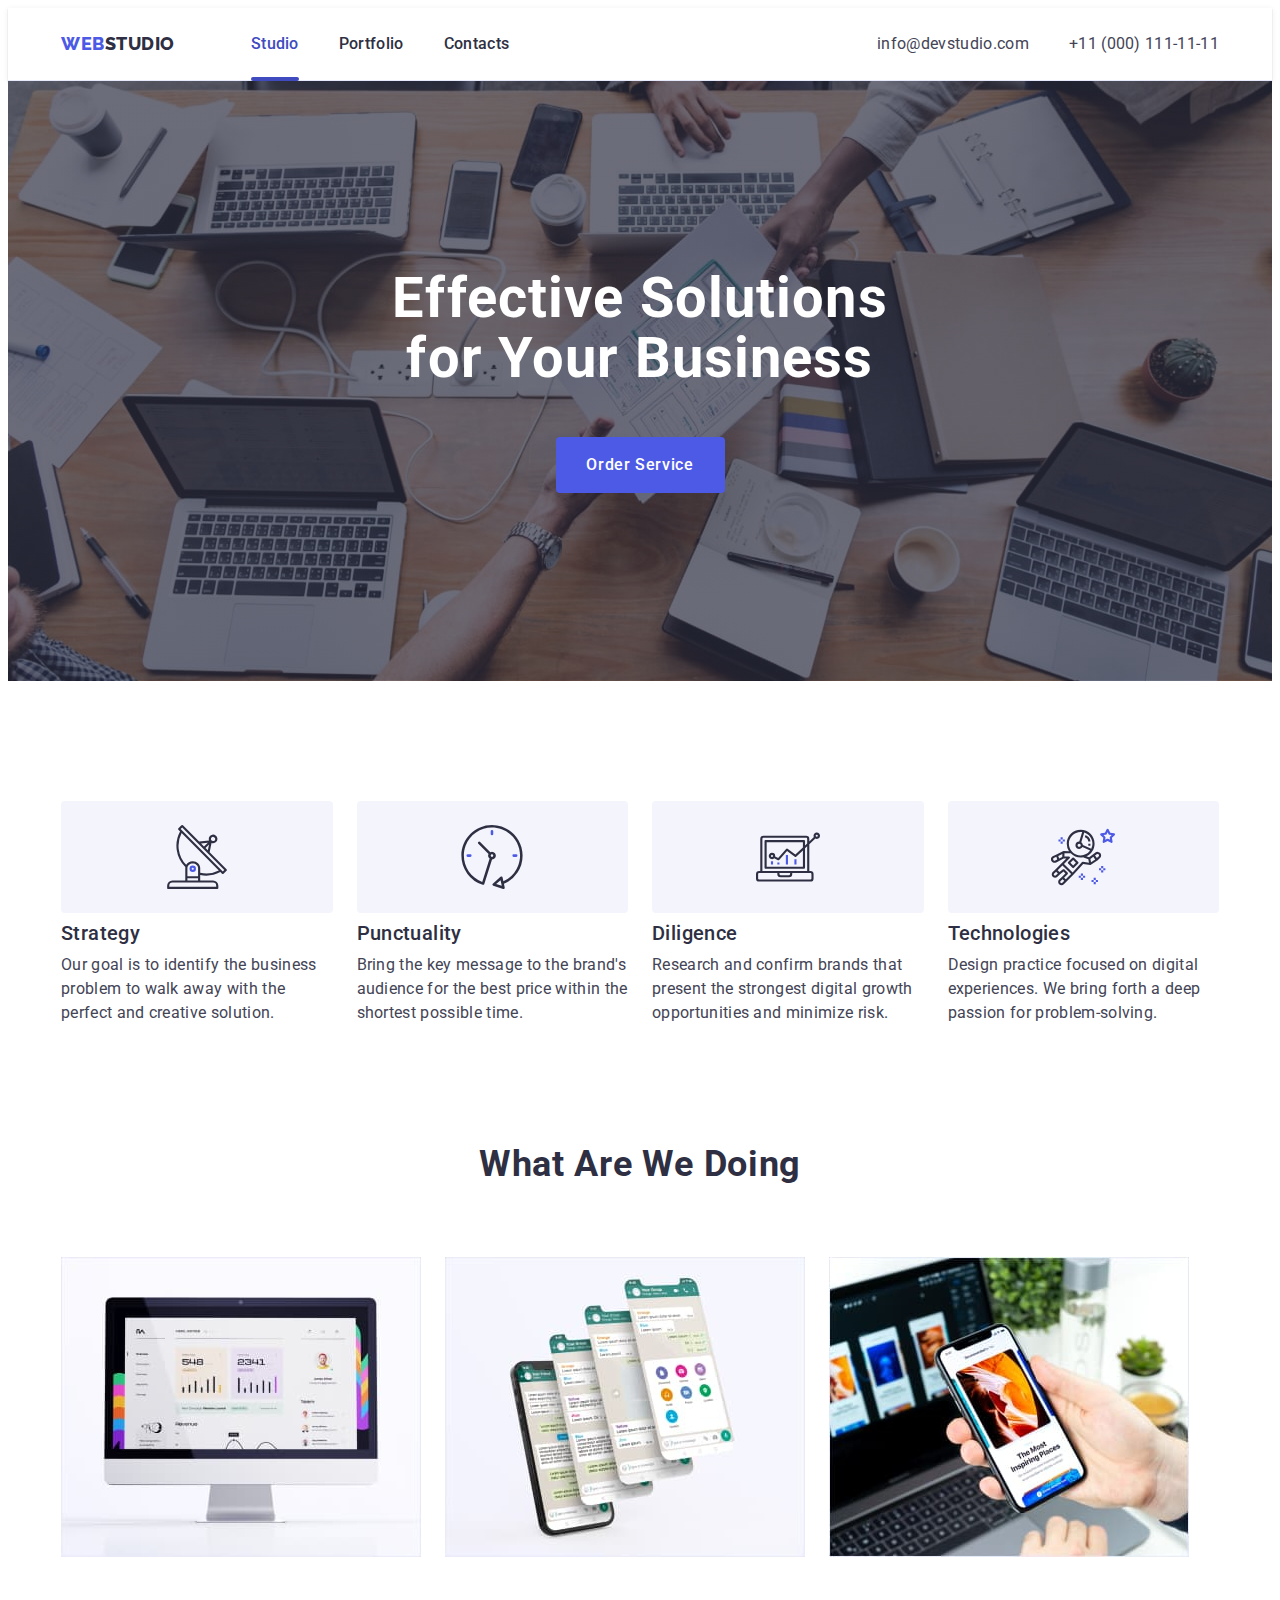
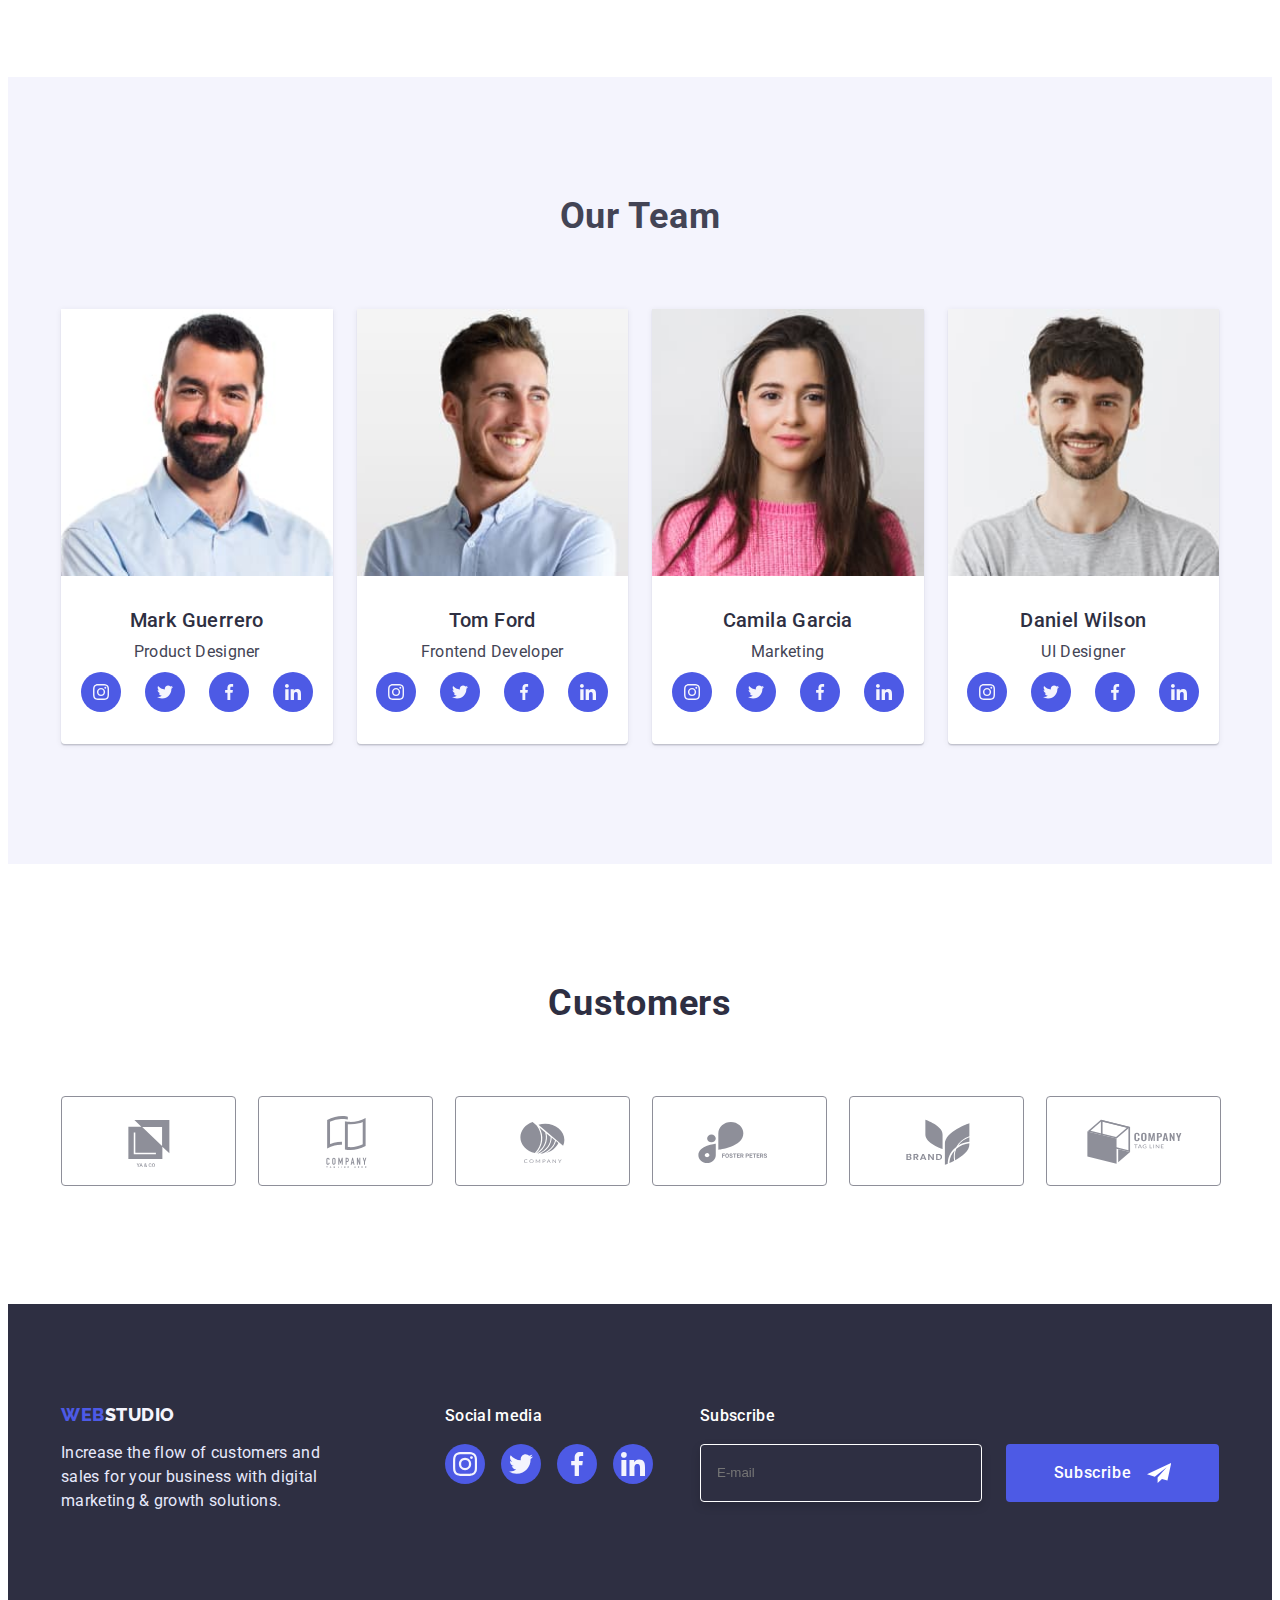
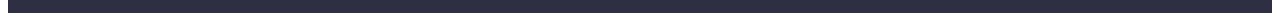
==== index.html @ 1f2aed76 "Initial commit" ====
<!DOCTYPE html>
<html lang="en">

<head>
    <meta charset="UTF-8">
    <meta http-equiv="X-UA-Compatible" content="IE=edge">
    <meta name="viewport" content="width=device-width, initial-scale=1.0">
    <title>studio</title>
    <link rel="preconnect" href="https://fonts.googleapis.com">
    <link rel="preconnect" href="https://fonts.gstatic.com" crossorigin>
    <link
        href="https://fonts.googleapis.com/css2?family=Raleway:wght@800&family=Roboto:wght@400;500;700;900&display=swap"
        rel="stylesheet">
    <link rel="stylesheet" href="https://cdnjs.cloudflare.com/ajax/libs/modern-normalize/1.1.0/modern-normalize.min.css"
        integrity="sha512-wpPYUAdjBVSE4KJnH1VR1HeZfpl1ub8YT/NKx4PuQ5NmX2tKuGu6U/JRp5y+Y8XG2tV+wKQpNHVUX03MfMFn9Q=="
        crossorigin="anonymous" referrerpolicy="no-referrer" />
    <link rel="stylesheet" href="./css/style.css">
</head>

<body>
    <header class="header">
        <!-- Navigation -->
        <div class="header-container container">
            <nav class="nav">

                <a class="logo link " href="./index.html">Web<span class="logo-header">Studio</span></a>
                <ul class=" header-nav list">
                    <li><a class="nav-link active link" href="./index.html">Studio</a></li>
                    <li>
                        <a class="nav-link  link" href="./portfolio.html">Portfolio</a>
                    </li>
                    <li><a class="nav-link  link" href="">Contacts</a></li>
                </ul>
            </nav>
            <!-- Contacts -->
            <address class="address">
                <ul class="address list">
                    <li>
                        <a class="address-link link" href="mailto:info@devstudio.com">info@devstudio.com</a>
                    </li>
                    <li>
                        <a class="address-link link" href="tel:+110001111111">+11 (000) 111-11-11</a>
                    </li>
                </ul>
            </address>
        </div>
    </header>
    <main>
        <!-- Hero -->
        <section class="hero hero-back">
            <div class="hero container">
                <h1 class="hero-title">Effective Solutions for Your Business</h1>
                <button class="hero button" type="button" data-modal-open>Order Service</button>
            </div>
        </section>
        <!-- Advantages -->
        <section class="adventages">
            <div class="container">
                <h2 class="title" hidden>Advantages</h2>
                <ul class="adventages-list">
                    <li class="hero-item">
                        <div class="icons-hero">
                            <svg class="icons-advent" width="64" height="64">
                                <use href="./images/icons.svg#antenna"></use>

                            </svg>
                        </div>
                        <h3 class="text-title">Strategy</h3>
                        <p class="text">
                            Our goal is to identify the business problem to walk away with the
                            perfect and creative solution.
                        </p>
                    </li>
                    <li class="hero-item">
                        <div class="icons-hero">
                            <svg class="icons-advent" width="64" height="64">
                                <use href="./images/icons.svg#clock"></use>

                            </svg>
                        </div>
                        <h3 class="text-title">Punctuality</h3>
                        <p class="text">
                            Bring the key message to the brand's audience for the best price
                            within the shortest possible time.
                        </p>
                    </li>
                    <li class="hero-item">
                        <div class="icons-hero">
                            <svg class="icons-advent" width="64" height="64">
                                <use href="./images/icons.svg#diagram"></use>

                            </svg>
                        </div>
                        <h3 class="text-title">Diligence</h3>
                        <p class="text">
                            Research and confirm brands that present the strongest digital
                            growth opportunities and minimize risk.
                        </p>
                    </li>
                    <li class="hero-item">
                        <div class="icons-hero">
                            <svg class="icons-advent" width="64" height="64">
                                <use href="./images/icons.svg#astronaut"> </use>

                            </svg>
                        </div>
                        <h3 class="text-title">Technologies</h3>
                        <p class="text">
                            Design practice focused on digital experiences. We bring forth a
                            deep passion for problem-solving.
                        </p>
                    </li>
                </ul>
            </div>
        </section>
        <!-- What are we doing -->
        <section class="examples">
            <div class="container">
                <h2 class="example title">What are we doing</h2>
                <ul class="example list">

                    <li class="example-card">
                        <img src="./images/example-img/pc.jpg" alt="pc" width="360">
                    </li>

                    <li class="example-card">
                        <img src="./images/example-img/tabs.jpg" alt="tabs" width="360">
                    </li>

                    <li class="example-card">
                        <img src="./images/example-img/phone.jpg" alt="phone" width="360">
                    </li>

                </ul>
            </div>
        </section>
        <!-- About team -->
        <section class="team">
            <div class="container">
                <h2 class=" team-title">Our Team</h2>
                <ul class="team-list">
                    <li class="team-card">
                        <img class="img-team" src="./images/team-img/man.jpg" alt="photo" width="264">
                        <div class="team-text">
                            <h3 class="text-title">Mark Guerrero</h3>
                            <p class="team-parag text">Product Designer</p>
                            <ul class="team-wrapper-list list">
                                <li class="wrapper-list-item item">
                                    <a href="" class="wrapper-link link"><svg class="team-icons" width="16" height="16">
                                            <use href="./images/icons.svg#instagram"> </use>
                                        </svg> </a>
                                </li>
                                <li class="wrapper-list-item item">
                                    <a href="" class="wrapper-link link"><svg class="team-icons" width="16" height="16">
                                            <use href="./images/icons.svg#twitter"> </use>
                                        </svg> </a>
                                </li>
                                <li class="wrapper-list-item item">
                                    <a href="" class="wrapper-link link"><svg class="team-icons" width="16" height="16">
                                            <use href="./images/icons.svg#facebook"> </use>
                                        </svg> </a>
                                </li>
                                <li class="wrapper-list-item item">
                                    <a href="" class="wrapper-link link"><svg class="team-icons" width="16" height="16">
                                            <use href="./images/icons.svg#linkedin"> </use>
                                        </svg> </a>
                                </li>
                            </ul>
                        </div>
                    </li>
                    <li class="team-card">
                        <img class="img-team" src="./images/team-img/gay-one.jpg" alt="photo" width="264">
                        <div class="team-text">
                            <h3 class="text-title">Tom Ford</h3>
                            <p class="team-parag text">Frontend Developer</p>
                            <ul class="team-wrapper-list list">
                                <li class="wrapper-list-item item">
                                    <a href="" class="wrapper-link link"><svg class="team-icons" width="16" height="16">
                                            <use href="./images/icons.svg#instagram"> </use>
                                        </svg> </a>
                                </li>
                                <li class="wrapper-list-item item">
                                    <a href="" class="wrapper-link link"><svg class="team-icons" width="16" height="16">
                                            <use href="./images/icons.svg#twitter"> </use>
                                        </svg> </a>
                                </li>
                                <li class="wrapper-list-item item">
                                    <a href="" class="wrapper-link link"><svg class="team-icons" width="16" height="16">
                                            <use href="./images/icons.svg#facebook"> </use>
                                        </svg> </a>
                                </li>
                                <li class="wrapper-list-item item">
                                    <a href="" class="wrapper-link link"><svg class="team-icons" width="16" height="16">
                                            <use href="./images/icons.svg#linkedin"> </use>
                                        </svg> </a>
                                </li>
                            </ul>
                        </div>

                    </li>
                    <li class="team-card">
                        <img class="img-team" src="./images/team-img/girl.jpg" alt="photo" width="264">
                        <div class="team-text">
                            <h3 class="text-title">Camila Garcia</h3>
                            <p class="team-parag text">Marketing</p>
                            <ul class="team-wrapper-list list">
                                <li class="wrapper-list-item item">
                                    <a href="" class="wrapper-link link"><svg class="team-icons" width="16" height="16">
                                            <use href="./images/icons.svg#instagram"> </use>
                                        </svg> </a>
                                </li>
                                <li class="wrapper-list-item item">
                                    <a href="" class="wrapper-link link"><svg class="team-icons" width="16" height="16">
                                            <use href="./images/icons.svg#twitter"> </use>
                                        </svg> </a>
                                </li>
                                <li class="wrapper-list-item item">
                                    <a href="" class="wrapper-link link"><svg class="team-icons" width="16" height="16">
                                            <use href="./images/icons.svg#facebook"> </use>
                                        </svg> </a>
                                </li>
                                <li class="wrapper-list-item item">
                                    <a href="" class="wrapper-link link"><svg class="team-icons" width="16" height="16">
                                            <use href="./images/icons.svg#linkedin"> </use>
                                        </svg> </a>
                                </li>
                            </ul>
                        </div>

                    </li>
                    <li class="team-card">
                        <img class="img-team" src="./images/team-img/gay-two.jpg" alt="photo" width="264">
                        <div class="team-text">
                            <h3 class="text-title">Daniel Wilson</h3>
                            <p class="team-parag text">UI Designer</p>
                            <ul class="team-wrapper-list list">
                                <li class="wrapper-list-item item">
                                    <a href="" class="wrapper-link link"><svg class="team-icons" width="16" height="16">
                                            <use href="./images/icons.svg#instagram"> </use>
                                        </svg> </a>
                                </li>
                                <li class="wrapper-list-item item">
                                    <a href="" class="wrapper-link link"><svg class="team-icons" width="16" height="16">
                                            <use href="./images/icons.svg#twitter"> </use>
                                        </svg> </a>
                                </li>
                                <li class="wrapper-list-item item">
                                    <a href="" class="wrapper-link link"><svg class="team-icons" width="16" height="16">
                                            <use href="./images/icons.svg#facebook"> </use>
                                        </svg> </a>
                                </li>
                                <li class="wrapper-list-item item">
                                    <a href="" class="wrapper-link link"><svg class="team-icons" width="16" height="16">
                                            <use href="./images/icons.svg#linkedin"> </use>
                                        </svg> </a>
                                </li>
                            </ul>
                        </div>

                    </li>
                </ul>
            </div>
        </section>
        <!-- customers -->
        <section class="customers">
            <div class="container">
                <h2 class="customers-title title">Customers</h2>
                <ul class="customers-list list">

                    <li class="customers-list-item">
                        <a href="" class="customers-link link">
                            <svg class="customers-icons" width="104" height="56">
                                <use href="./images/icons.svg#logo-1"></use>
                            </svg>
                        </a>

                    </li>
                    <li class="customers-list-item">
                        <a href="" class="customers-link link">
                            <svg class="customers-icons" width="104" height="56">
                                <use href="./images/icons.svg#logo-2"></use>
                            </svg>
                        </a>
                    </li>
                    <li class="customers-list-item">
                        <a href="" class="customers-link link">
                            <svg class="customers-icons" width="104" height="56">
                                <use href="./images/icons.svg#logo-3"></use>
                            </svg>
                        </a>
                    </li>
                    <li class="customers-list-item">
                        <a href="" class="customers-link link">
                            <svg class="customers-icons" width="104" height="56">
                                <use href="./images/icons.svg#logo-4"></use>
                            </svg>
                        </a>
                    </li>
                    <li class="customers-list-item">
                        <a href="" class="customers-link link">
                            <svg class="customers-icons" width="104" height="56">
                                <use href="./images/icons.svg#logo-5"></use>
                            </svg>
                        </a>
                    </li>
                    <li class="customers-list-item">
                        <a href="" class="customers-link link">
                            <svg class="customers-icons" width="104" height="56">
                                <use href="./images/icons.svg#logo-6"></use>
                            </svg>
                        </a>
                    </li>
                </ul>
            </div>
        </section>
    </main>
    <!-- Footer -->
    <footer class="footer">
        <div class=" footer-wrapper container">
            <div class="footer-wrapper-logo">
                <a href="./index.html" class="logo logo-only-footer link">Web<span class="logo-footer">Studio</span></a>
                <p class="footer-text text">Increase the flow of customers and sales for your business with digital
                    marketing
                    &
                    growth solutions. </p>
            </div>
            <div class="footer-wrapper-social">
                <p class="social-text text">Social media</p>
                <ul class="social-list list">
                    <li class="social-list-item">
                        <a href="" class="social-link link">
                            <svg class="social-icons" width="24" height="24">
                                <use href="./images/icons.svg#instagram"></use>
                            </svg>
                        </a>
                    </li>
                    <li class="social-list-item">
                        <a href="" class="social-link link">
                            <svg class="social-icons" width="24" height="24">
                                <use href="./images/icons.svg#twitter"></use>
                            </svg>
                        </a>
                    </li>
                    <li class="social-list-item">
                        <a href="" class="social-link link">
                            <svg class="social-icons" width="24" height="24">
                                <use href="./images/icons.svg#facebook"></use>
                            </svg>
                        </a>
                    </li>
                    <li class="social-list-item">
                        <a href="" class="social-link link">
                            <svg class="social-icons" width="24" height="24">
                                <use href="./images/icons.svg#linkedin"></use>
                            </svg>
                        </a>
                    </li>
                </ul>
            </div>
            <div class="footer-wrapper-form">

                <p class="media-text">Subscribe</p>
                <form class="form-footer">
                    <label class="user_subscribe">
                        <input id="user_subscribe" class="form-input-footer" type="email" name="email"
                            placeholder="E-mail">
                    </label>
                    <batton class="modal-button-footer" type="Subscribe">Subscribe
                        <svg class="subscribe-icon" width="24" height="24">
                            <use href="./images/icons.svg#icon-plane"></use>
                        </svg>
                    </batton>
                </form>


            </div>
        </div>
    </footer>

    <div class="backdrop is-hidden" data-modal>
        <div class="modal">
            <button class="modal-close-btn" type="button" data-modal-close>
                <svg class="modal-close-btn-icon" width="8" height="8">
                    <use href="./images/icons.svg#icon-vector"></use>
                </svg>
            </button>
            <p class="modal-title">Leave your contacts and we will call you back</p>
            <form class="modal-form" name="signup_form" autocomplete="on" novalidate>

                <label class="modal-form-field">

                    <span class="modal-form-input-desc">Name</span>

                    <span class="modal-form-input-wrapper">
                        <input class="modal-form-input" type="text" name="username">
                        <svg class="modal-form-icons" width="18" height="18">
                            <use href="./images/icons.svg#Vector-2"></use>
                        </svg>
                    </span>
                </label>
                <label class="modal-form-field">

                    <span class="modal-form-input-desc">Password</span>
                    <span class="modal-form-input-wrapper">
                        <input class="modal-form-input" type="password" name="pwr" minlength="5" maxlength="12">
                        <svg class="modal-form-icons" width="18" height="24">
                            <use href="./images/icons.svg#vector-phone"></use>
                        </svg>
                    </span>
                </label>
                <label class="modal-form-field">
                    <span class="modal-form-input-desc">Email</span>
                    <span class="modal-form-input-wrapper">
                        <input class="modal-form-input" type="email" name="email">
                        <svg class="modal-form-icons" width="18" height="24">
                            <use href="./images/icons.svg#Vector-4"></use>
                        </svg>
                    </span>
                </label>
                <label class="modal-form-field-area">
                    <span class="modal-form-input-desc"> Common</span>
                    <textarea class="modal-form-message" name="user-massege" placeholder="Text input"></textarea>

                </label>
                <input type="checkbox" class="modal-form-check visually-hidden" id="user-policy" name="user-policy">
                <label class="modal-form-check-desc" for="user-policy">
                    <span class="modal-form-checkbox">
                        <svg class="modal-form-check-icons" width="10" height="8">
                            <use href="./images/icons.svg#icon-check"></use>
                        </svg>
                    </span>
                    I accept the terms and conditions of the&nbsp<a class="link-form" href=""> Privacy Policy</a>
                </label>
                <button class="modal-button-form" type="submit">Send
                </button>
            </form>

        </div>
    </div>

    <script src="./js/modal.js"></script>

</body>

</html>
---- css/style.css ----
html {
  box-sizing: border-box;
}
h1,
h2,
h3,
h4,
h5,
h6,
p,
ul {
  padding: 0;
  margin: 0;
}
img {
  display: block;
}
/* 
::after,
::before{
 box-sizing: inherit; 
} */
.container {
  width: 1158px;
  margin: 0 auto;
  padding: 0 15px;
}

/**
  |============================
  | Basic styles
  |============================
*/
:root {
  --primary-text-color: #434455;
  --secondary-text-color: #2e2f42;
  --third-text-color: #ffffff;
  --footer-text-color: #e7e9fc;
  --accent-text-color: #f4f4fd;
  --logo-text-color: #4d5ae5;
  --primary-background: #ffffff;
  --secondary-background: #f4f4fd;
  --footer-background: #2e2f42;
  --button-active: #404bbf;
  --primary-icons-color: #8e8f99;
  --accent-icons-color: #31d0aa;
  --transition-dur-and-func: 250ms cubic-bezier(0.4, 0, 0.2, 1);
}

body {
  font-family: "Roboto", sans-serif;
  color: var(--primary-text-color);
  background-color: var(--primary-background);
}

.list {
  list-style-type: none;
}

.link {
  text-decoration: none;
}

.hidden {
  position: absolute;
  width: 1px;
  height: 1px;
  margin: -1px;
  border: 0;
  padding: 0;

  white-space: nowrap;
  clip-path: inset(100%);
  clip: rect(0 0 0 0);
  overflow: hidden;
}
/**
  |============================
  | Header Styles
  |============================
*/
.header-container {
  display: flex;
  margin: 0 auto;
  align-items: center;
}
.header {
  max-width: 1440px;
  margin-left: auto;
  margin-right: auto;
  box-shadow: 0px 2px 1px rgba(46, 47, 66, 0.08),
    0px 1px 1px rgba(46, 47, 66, 0.16), 0px 1px 6px rgba(46, 47, 66, 0.08);
  border-bottom: 1px solid #e7e9fc;
}
.logo {
  margin-right: 76px;
  color: var(--logo-text-color);
  font-family: "Raleway", sans-serif;
  font-weight: 800;
  font-size: 18px;
  line-height: 1.17;
  letter-spacing: 0.03em;
  text-transform: uppercase;
}

.logo-header {
  color: var(--secondary-text-color);
}
.nav {
  align-items: center;
  display: flex;
  margin-right: auto;
}
.header-nav {
  gap: 40px;
  display: flex;
}
.nav-link.link {
  padding: 24px 0;
  display: block;
  color: var(--secondary-text-color);
  font-weight: 500;
  font-size: 16px;
  line-height: 1.5;
  letter-spacing: 0.02em;
  transition: color var(--transition-dur-and-func);
}
.nav-link:hover,
.nav-link:focus {
  color: #404bbf;
}
.nav-link.active {
  position: relative;
  color: var(--button-active);
}
.active::after {
  position: absolute;
  display: block;
  content: "";
  height: 4px;
  width: 100%;
  left: 0;
  bottom: -1px;
  background-color: var(--button-active);
  border-radius: 2px;
}

.address {
  font-style: normal;
}
.address.list {
  display: flex;
  gap: 40px;
}
.address-link {
  color: var(--primary-text-color);
  font-size: 16px;
  line-height: 1.5;
  letter-spacing: 0.02em;
  transition: color var(--transition-dur-and-func);
}

.address-link:hover,
.address-link:focus {
  color: var(--button-active);
}

/**
  |================================
  | Hero Styles
  |================================
*/

.hero {
  padding: 188px 0;
  background-color: var(--footer-background);
}
.hero-back {
  margin-left: auto;
  margin-right: auto;
  background-image: linear-gradient(
      rgba(46, 47, 66, 0.7),
      rgba(46, 47, 66, 0.7)
    ),
    url(../images/background-img/people-office.jpg);
  background-repeat: no-repeat;
  background-position: center;
  background-size: cover;
  max-width: 1440px;
}
.hero.container {
  background-color: initial;
  display: flex;
  padding: 0;
  flex-direction: column;
  justify-content: center;
  align-items: center;
}
.hero-title {
  max-width: 496px;
  margin-bottom: 48px;
  color: var(--third-text-color);
  font-weight: 700;
  font-size: 56px;
  line-height: 1.07;
  text-align: center;
  letter-spacing: 0.02em;
}
.hero button {
  min-width: 169px;
  padding-top: 16px;
  padding-bottom: 16px;
  height: 56px;
  border-radius: 4px;
  border: none;
  transition: background-color var(--transition-dur-and-func);
}
.hero-item {
  width: calc((100% - 72px) / 4);
}
.icons-hero {
  height: 112px;
  display: flex;
  justify-content: center;
  align-items: center;
  background-color: var(--secondary-background);
  border-radius: 4px;
  margin-bottom: 8px;
}
.adventages {
  padding: 120px 0;
}
.adventages-list {
  list-style: none;
  display: flex;
  flex-direction: row;
  justify-content: space-between;
  gap: 24px;
}

.examples {
  padding-bottom: 120px;
}
.example.title {
  margin-left: auto;
  margin-right: auto;
  margin-bottom: 72px;
}

.example.list {
  display: flex;
  flex-direction: row;
  margin-left: auto;
  margin-right: auto;
  gap: 24px;
}

.team {
  max-width: 1440px;
  margin-left: auto;
  margin-right: auto;
  padding-top: 120px;
  padding: 120px 0;
}

.team-title {
  font-weight: 700;
  font-size: 36px;
  line-height: 1.11;
  text-align: center;
  letter-spacing: 0.02em;
  text-transform: capitalize;
  margin-bottom: 72px;
}
.team-text {
  text-align: center;
  padding: 32px 0;
}
.team-parag {
  margin-bottom: 8px;
}
.img-team {
  width: 100%;
}
.team-wrapper-list {
  display: flex;
  justify-content: center;
  gap: 24px;
  align-items: center;
}
.wrapper-list-item {
  width: 40px;
  height: 40px;
}
.wrapper-link {
  width: 100%;
  height: 100%;
  background-color: var(--logo-text-color);
  border-radius: 50%;
  display: flex;
  align-items: center;
  justify-content: center;
  transition: background-color var(--transition-dur-and-func);
}
.wrapper-link:hover,
.wrapper-link:focus {
  background-color: #404bbf;
}

.team-icons {
  fill: var(--accent-text-color);
}
.team-list {
  list-style: none;
  display: flex;
  gap: 24px;
}
.team-card {
  box-shadow: 0px 1px 6px rgba(46, 47, 66, 0.08),
    0px 1px 1px rgba(46, 47, 66, 0.16), 0px 2px 1px rgba(46, 47, 66, 0.08);
  border-radius: 0px 0px 4px 4px;
  width: calc((100% - 72px) / 4);
  background-color: var(--primary-background);
}
/* customers  */
.customers {
  padding-top: 120px;
  padding-bottom: 120px;
}
.customers-title.title {
  font-size: 36px;
  line-height: 1.1;
  color: var(--footer-background);
  margin-bottom: 72px;
}
.customers-list {
  display: flex;
  gap: 24px;
}
.customers-list-item {
  width: calc((100% - 120px) / 6);
  height: 88px;
}
.customers-link {
  border: 1px solid var(--primary-icons-color);
  width: 100%;
  height: 100%;
  border-radius: 4px;
  display: flex;
  justify-content: center;
  align-items: center;
  color: var(--primary-icons-color);
  transition: border-color var(--transition-dur-and-func),
    color var(--transition-dur-and-func);
}
.customers-link:hover,
.customers-link:focus {
  border-color: var(--button-active);
  color: var(--button-active);
}
.customers-icons {
  fill: currentColor;
}

/**
  |================================
  | Button Styles
  |================================
*/
.button {
  font-family: "Roboto", sans-serif;
  color: var(--third-text-color);
  background-color: var(--logo-text-color);
  font-weight: 500;
  font-size: 16px;
  line-height: 1.5;
  letter-spacing: 0.04em;
  cursor: pointer;
}

.button-portfolio {
  font-family: "Roboto", sans-serif;
  color: var(--logo-text-color);
  background-color: var(--secondary-background);
  font-weight: 500;
  font-size: 16px;
  padding: 12px 24px;
  border: 1px solid #e7e9fc;
  border-radius: 4px;
  line-height: 1.5;
  letter-spacing: 0.04em;
  cursor: pointer;
  transition: box-shadow var(--transition-dur-and-func),
    background-color var(--transition-dur-and-func),
    color var(--transition-dur-and-func),
    border-color var(--transition-dur-and-func);
}

.button-portfolio:hover,
.button-portfolio:focus {
  box-shadow: 0px 3px 1px rgba(0, 0, 0, 0.1), 0px 2px 1px rgba(0, 0, 0, 0.08),
    0px 2px 2px rgba(0, 0, 0, 0.12);
}

.button:hover,
.button:focus,
.button-portfolio:hover,
.button-portfolio:focus {
  color: var(--third-text-color);
  border: 1px solid transparent;
  background-color: var(--button-active);
}
.button-portfolio-list {
  margin-bottom: 72px;
  display: flex;
  flex-direction: row;
  justify-content: center;
  gap: 24px;
}

.text-title {
  margin-bottom: 8px;
  color: var(--secondary-text-color);
  font-weight: 500;
  font-size: 20px;
  line-height: 1.2;
  letter-spacing: 0.02em;
}

.text {
  color: var(--primary-text-color);
  font-size: 16px;
  line-height: 1.5;
  letter-spacing: 0.02em;
}
.portfolio-list {
  display: flex;
  flex-wrap: wrap;
  gap: 48px 24px;
  justify-content: space-between;
}
.portfolio-link {
  display: block;
  transition: box-shadow var(--transition-dur-and-func);
}
.portfolio-link:hover,
.portfolio-link:focus {
  box-shadow: 0px 1px 6px rgba(46, 47, 66, 0.08),
    0px 1px 1px rgba(46, 47, 66, 0.16), 0px 2px 1px rgba(46, 47, 66, 0.08);
}
.portfolio-card-text {
  padding: 32px 16px;
  border: 1px solid #e7e9fc;
  border-top: none;
}
/* overlay */
.overlay-wrapper {
  position: relative;
  overflow: hidden;
}

.overlay {
  position: absolute;
  left: 0;
  top: 0;
  width: 100%;
  height: 100%;
  transform: translate(0, 100%);
  transition: transform 250ms cubic-bezier(0.4, 0, 0.2, 1);

  font-size: 16px;
  line-height: 1.5;
  color: #f4f4fd;
  padding-top: 40px;
  padding-right: 32px;
  padding-bottom: 40px;
  padding-left: 32px;
  background: #4d5ae5;
  mix-blend-mode: normal;
  letter-spacing: 0.02em;
}
.portfolio-link:hover .overlay,
.portfolio-link:focus .overlay {
  transform: translate(0, 0);
}

.title {
  color: var(--secondary-text-color);
  font-size: 36px;
  line-height: 1.11;
  text-align: center;
  letter-spacing: 0.02em;
  text-transform: capitalize;
}

.team {
  padding-bottom: 120px;
  background-color: var(--secondary-background);
}

.card {
  border-radius: 0px 0px 4px 4px;
  background-color: var(--primary-background);
}

.portfolio-section {
  padding: 96px 0 120px;
}

/**
  |================================
  | Footer Styles
  |================================
*/

.footer {
  max-width: 1440px;
  margin-left: auto;
  margin-right: auto;
  padding-top: 100px;
  padding-bottom: 100px;
  background-color: var(--footer-background);
}
.footer-wrapper {
  display: flex;
  align-items: baseline;
}
.footer-wrapper-logo {
  margin-right: 120px;
}
.social-link {
  width: 100%;
  height: 100%;
  background-color: var(--logo-text-color);
  display: flex;
  justify-content: center;
  align-items: center;
  border-radius: 50%;
  transition: background-color var(--transition-dur-and-func);
}
.social-link:hover,
.social-link:focus {
  background-color: var(--accent-icons-color);
}
.social-text {
  margin-bottom: 16px;
  font-style: normal;
  font-weight: 500;
  font-size: 16px;
  line-height: 24px;
  letter-spacing: 0.02em;
  color: var(--primary-background);
}
.social-icons {
  fill: var(--accent-text-color);
}
.logo-only-footer {
  display: inline-block;
  margin-bottom: 16px;
}
.social-list {
  display: flex;
  gap: 16px;
}
.social-list-item {
  width: 40px;
  height: 40px;
}
.logo-footer {
  color: #f4f4fd;
}
.footer-text {
  max-width: 264px;
  color: var(--footer-text-color);
}

/* backdrop */

.backdrop {
  position: fixed;
  top: 0;
  left: 0;
  width: 100%;
  height: 100%;
  background-color: rgba(46, 47, 66, 0.4);
  z-index: 101;
  transition: opacity var(--transition-dur-and-func),
    visibility var(--transition-dur-and-func);
}

.backdrop.is-hidden {
  opacity: 0;
  visibility: hidden;
  pointer-events: none;
}

.modal {
  position: absolute;
  width: 408px;
  min-height: 576px;
  top: 50%;
  left: 50%;
  transform: translate(-50%, -50%);
  transition: transform var(--transition-dur-and-func);

  background-color: #fcfcfc;
  box-shadow: 0px 1px 1px rgba(0, 0, 0, 0.14), 0px 1px 3px rgba(0, 0, 0, 0.12),
    0px 2px 1px rgba(0, 0, 0, 0.2);
  border-radius: 4px;
}

.modal-close-btn {
  position: absolute;
  top: 24px;
  right: 24px;
  display: flex;
  justify-content: center;
  align-items: center;

  background-color: #e7e9fc;
  border: 1px solid rgba(0, 0, 0, 0.1);
  padding: 0;
  width: 24px;
  height: 24px;
  border-radius: 50%;
  cursor: pointer;
  transition: background-color var(--transition-dur-and-func),
    border var(--transition-dur-and-func);
}

.modal-close-btn:hover,
.modal-close-btn:focus {
  border: none;
  background-color: var(--button-active);
}

.modal-close-btn-icon {
  transition: fill var(--transition-dur-and-func);
}

.modal-close-btn:hover .modal-close-btn-icon,
.modal-close-btn:focus .modal-close-btn-icon {
  fill: var(--primary-background);
}
.modal-form {
  display: flex;
  flex-direction: column;
}
.modal-title {
  margin-bottom: 16px;
  font-weight: 500;
  font-size: 16px;
  line-height: 1.5;
  text-align: center;
  letter-spacing: 0.02em;
  color: var(--footer-background);
}
.modal {
  position: absolute;
  width: 408px;
  min-height: 576px;
  padding: 72px 24px 24px 24px;
  top: 50%;
  left: 50%;
  transform: translate(-50%, -50%);
  transition: transform var(--transition-dur-and-func);
  background-color: #fcfcfc;
  box-shadow: 0px 1px 1px rgba(0, 0, 0, 0.14), 0px 1px 3px rgba(0, 0, 0, 0.12),
    0px 2px 1px rgba(0, 0, 0, 0.2);
  border-radius: 4px;
}
.modal-form-input-desc {
  display: block;
  margin-bottom: 4px;
  font-size: 12px;
  line-height: 1.17;
  letter-spacing: 0.04em;
  color: var(--primary-icons-color);
}
.modal-form-field {
  margin-bottom: 8px;
}
.modal-form-input-wrapper {
  position: relative;
  display: block;
}
.modal-form-input {
  width: 100%;
  height: 40px;
  font-size: 16px;
  border: 1px solid rgba(46, 47, 66, 0.4);
  border-radius: 4px;
  padding-left: 38px;
  transition: outline var(--transition-dur-and-func),
    border-color var(--transition-dur-and-func);
}
.modal-form-icons {
  position: absolute;
  left: 16px;
  top: 50%;
  width: 18px;
  height: 24px;
  transform: translate(0, -50%);
  transition: fill var(--transition-dur-and-func);
}
.modal-form-field-area {
  margin-bottom: 16px;
}
.modal-form-field-area:focus {
  border-color: #4d5ae5;
}
.modal-form-input:focus {
  outline: none;
  border-color: #4d5ae5;
}
.modal-form-input:focus + .modal-form-icons {
  fill: #4d5ae5;
}
.modal-form-message:focus {
  border-color: #4d5ae5;
}
.modal-form-message {
  resize: none;
  outline: none;
  width: 100%;
  height: 120px;
  font-size: 16px;
  padding: 8px 16px;
  border: 1px solid rgba(46, 47, 66, 0.4);
  border-radius: 4px;
  transition: border-color var(--transition-dur-and-func);
}
.modal-form-message::placeholder {
  font-size: 12px;
  line-height: 1.17;
  letter-spacing: 0.04em;

  color: rgba(46, 47, 66, 0.4);
}
.visually-hidden {
  position: absolute;
  width: 1px;
  height: 1px;
  margin: -1px;
  border: 0;
  clip: rect(0 0 0 0);
  overflow: hidden;
}
.modal-form-check-desc {
  display: flex;
  align-items: center;
  margin-bottom: 24px;
  font-size: 12px;
  line-height: 1.17;
  letter-spacing: 0.04em;
  color: var(--primary-icons-color);
}
.modal-form-checkbox {
  position: relative;
  width: 16px;
  height: 16px;
  border: 1px solid rgba(46, 47, 66, 0.4);
  border-radius: 2px;
  fill: #f4f4fd;
  transition: background-color 250ms cubic-bezier(0.4, 0, 0.2, 1);
  display: flex;
  justify-content: center;
  align-items: center;
  width: 16px;
  height: 16px;
  border: 1px solid rgba(46, 47, 66, 0.4);
  border-radius: 2px;
  margin-right: 8px;
  transition: background-color var(--transition-dur-and-func);
}
.modal-form-check-icons {
  position: absolute;
  top: 50%;
  left: 50%;
  transform: translate(-50%, -50%);
  opacity: 0;
  fill: var(--primary-background);
}
.link-form:hover,
.link-form:focus {
  color: var(--button-active);
}
.link-form {
  color: #4d5ae5;
  transition: color var(--transition-dur-and-func);
}
.modal-button-form:hover,
.modal-button-form:focus {
  background-color: var(--button-active);
}
.modal-button-form {
  min-width: 169px;
  align-self: center;
  padding-left: 32px;
  padding-right: 32px;
  padding-top: 16px;
  padding-bottom: 16px;
  border: 0;
  border-radius: 4px;
  cursor: pointer;

  transition: background-color var(--transition-dur-and-func);
  color: #ffffff;
  background-color: #4d5ae5;
  box-shadow: 0px 4px 4px rgba(0, 0, 0, 0.15);
  font-family: inherit;
  font-weight: 500;
  font-size: 16px;
  line-height: 1.5;
  letter-spacing: 0.04em;
}

.media-text {
  font-weight: 500;
  font-size: 16px;
  line-height: 1.5;
  letter-spacing: 0.02em;
  color: #ffffff;
  margin-bottom: 16px;
}
.form-footer {
  display: flex;
}
.form-input-footer {
  width: 264px;
  height: 40px;
  margin-right: 24px;
  padding-left: 16px;
  padding-top: 8px;
  padding-bottom: 8px;
  padding-right: 0;
  border: 1px solid #ffffff;
  border-radius: 4px;
  filter: drop-shadow(0px 4px 4px rgba(0, 0, 0, 0.15));
  background-color: var(--footer-background);
  color: var(--primary-background);
}
.modal-button-footer:hover,
.modal-button-footer:focus {
  background-color: var(--button-active);
}
.modal-button-footer {
  display: flex;
  justify-content: center;
  align-items: center;
  min-width: 165px;
  padding-top: 8px;
  padding-right: 24px;
  padding-bottom: 8px;
  padding-left: 24px;
  border: 0;
  border-radius: 4px;
  font-family: inherit;
  font-weight: 500;
  font-size: 16px;
  line-height: 1.5;
  letter-spacing: 0.04em;
  color: #ffffff;
  background-color: #4d5ae5;
  cursor: pointer;
  transition: background-color var(--transition-dur-and-func);
}
.footer-wrapper-social {
  margin-right: auto;
}
.subscribe-icon {
  margin-left: 16px;
}
.modal-form-check:checked + * .modal-form-check-icons {
  opacity: 1;
}
.modal-form-check:checked + * .modal-form-checkbox {
  background-color: #404bbf;
}
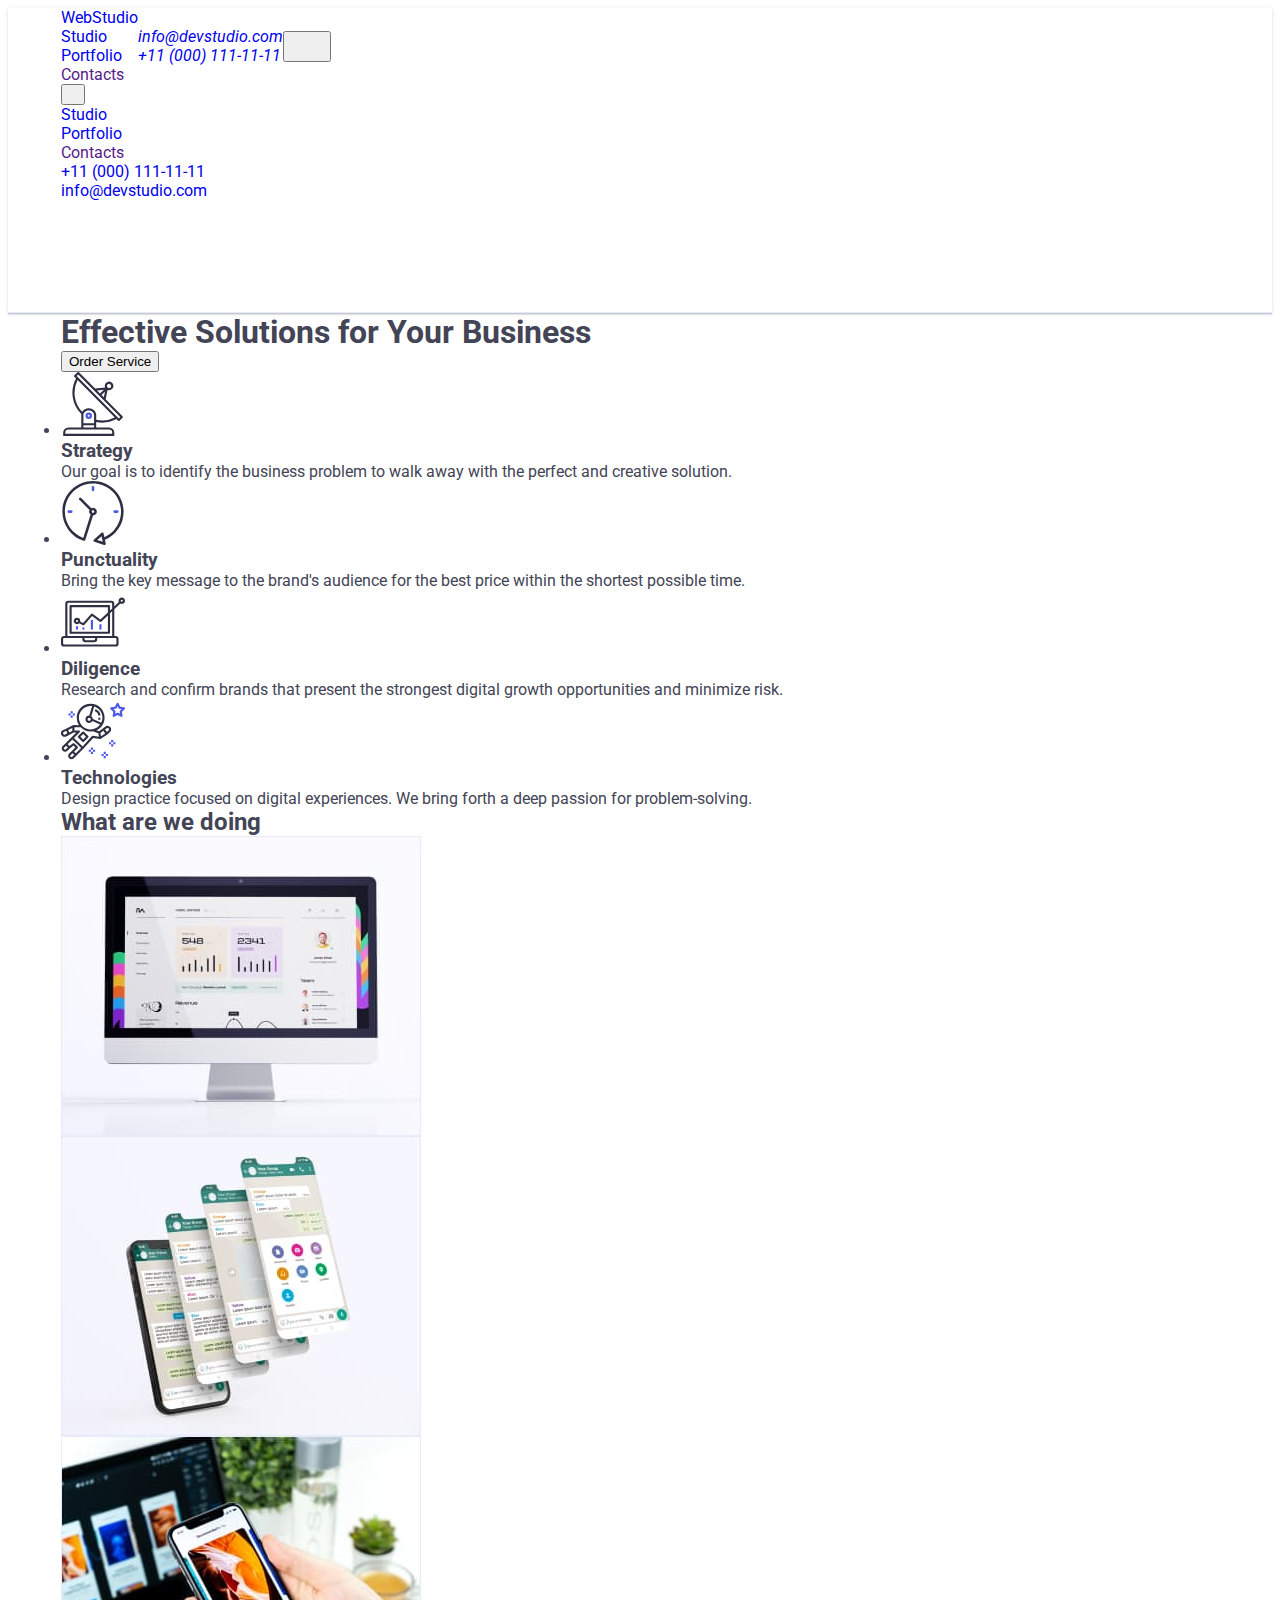
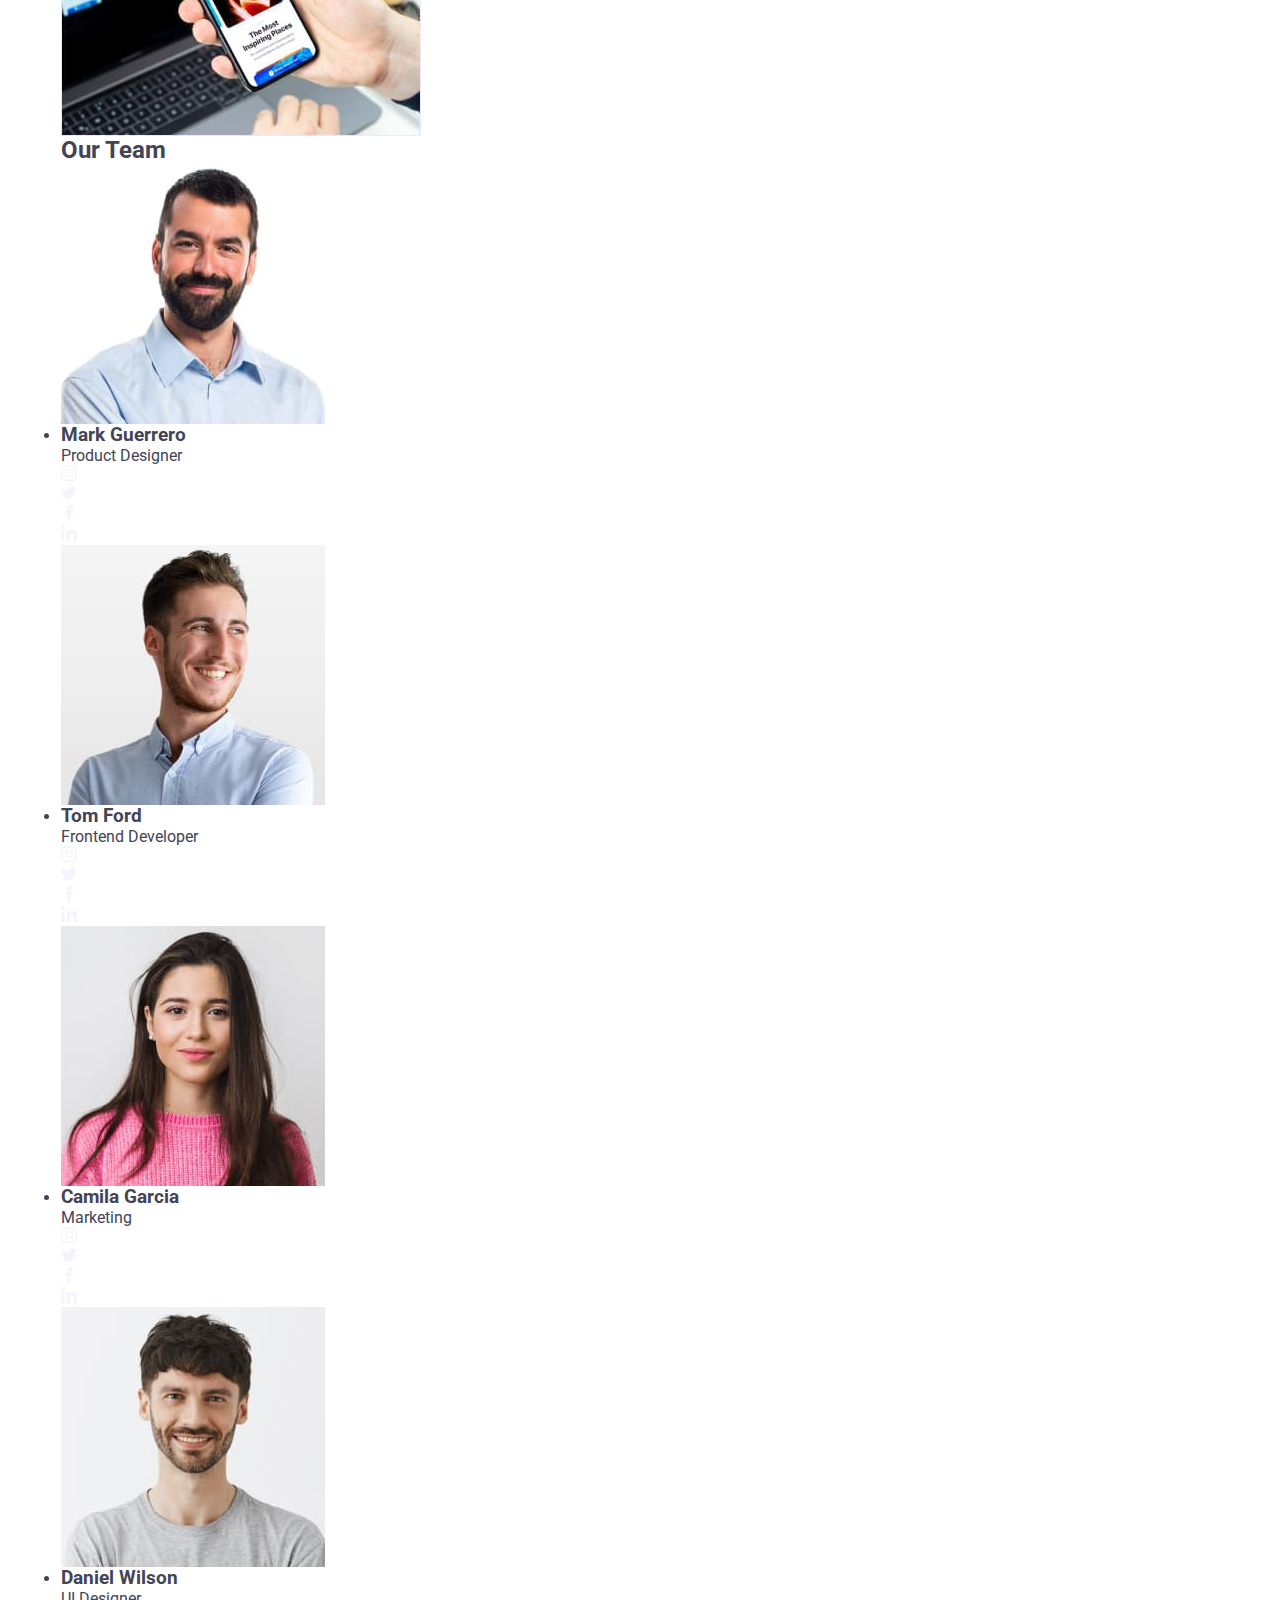
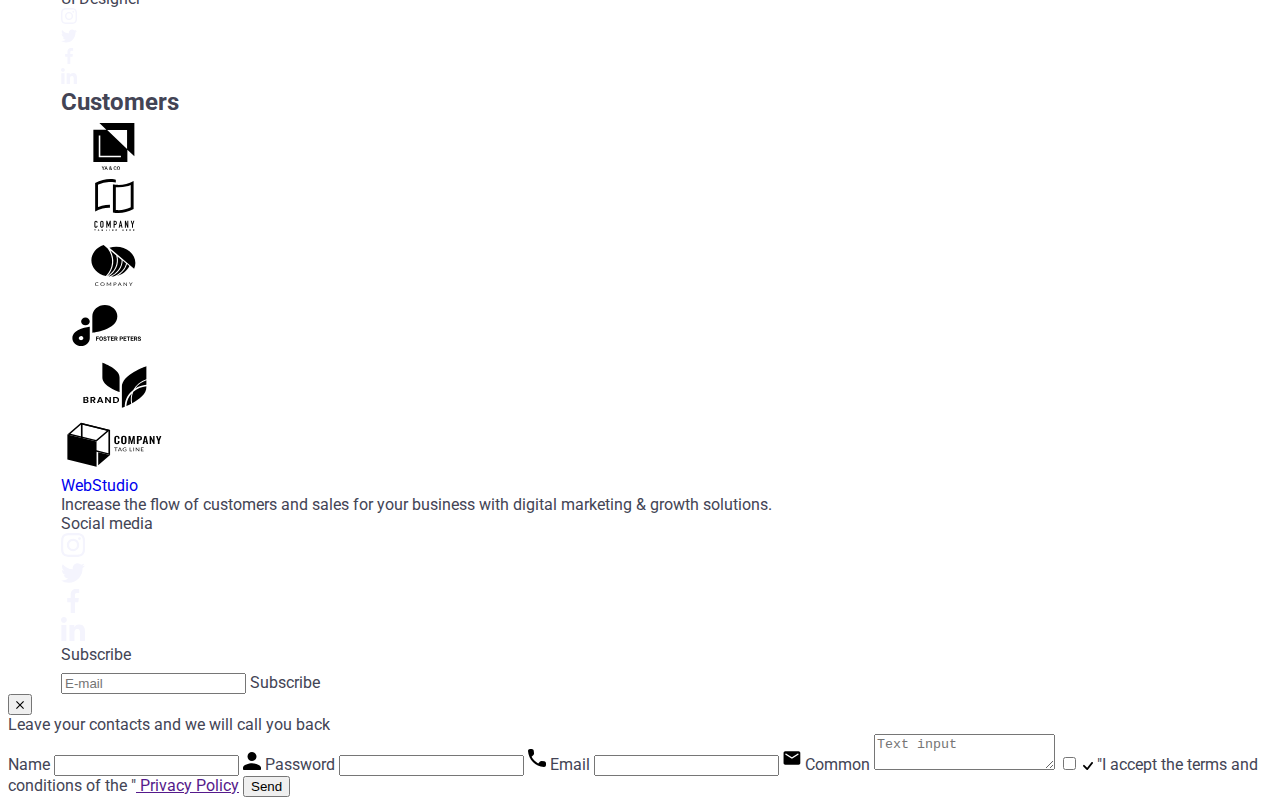
==== commit d523246a: "cf" ====
--- a/index.html
+++ b/index.html
@@ -42,15 +42,79 @@
                         <a class="address-link link" href="tel:+110001111111">+11 (000) 111-11-11</a>
                     </li>
                 </ul>
+
             </address>
+            <button class="modal-menu-open" type="button" data-menu-open>
+                <svg class="mobil-menu-open-icon" width="32" height="22">
+                    <use href="./images/icons.svg#icon-burger-menu"></use>
+                </svg>
+            </button>
+        </div>
+        <div class="mobile-menu" data-menu>
+            <div class="container mobile-menu-container">
+                <button class="modal-menu-close-button" type="button" data-menu-close>
+                    <svg class="modal-menu-close-icon" width="8" height="8">
+                        <use href="./images/icons.svg#icon-close"></use>
+                    </svg>
+                </button>
+                <ul class="menu-open list">
+                    <li class="menu-open-item">
+                        <a class="menu-open-link open link" href="./index.html">Studio</a>
+                    </li>
+                    <li class="menu-open-item">
+                        <a class="menu-open-link link" href="./portfolio.html">Portfolio</a>
+                    </li>
+                    <li class="menu-open-item">
+                        <a class="menu-open-link link" href="">Contacts</a>
+                    </li>
+                </ul>
+                <ul class="menu-contacts list">
+                    <li class="menu-contacts-item">
+                        <a class="menu-contacts-link tel link" href="tel:+110001111111">+11 (000) 111-11-11</a>
+                    </li>
+                    <li class="menu-contacts-item">
+                        <a class="menu-contacts-link mail link" href="mailto:info@devstudio.com">info@devstudio.com</a>
+                    </li>
+                </ul>
+                <ul class="social-list-open list">
+                    <li class="social-list-open-item">
+                        <a class="social-list-open-link" href="">
+                            <svg class="social-list-open-icon" width="24" height="24">
+                                <use href="./images/icons.svg#icon-instagram"></use>
+                            </svg>
+                        </a>
+                    </li>
+                    <li class="social-list-open-item">
+                        <a class="social-list-open-link" href="">
+                            <svg class="social-list-open-icon" width="24" height="24">
+                                <use href="./images/icons.svg#icon-twitter"></use>
+                            </svg>
+                        </a>
+                    </li>
+                    <li class="social-list-open-item">
+                        <a class="social-list-open-link" href="">
+                            <svg class="social-list-open-icon" width="24" height="24">
+                                <use href="./images/icons.svg#icon-facebook"></use>
+                            </svg>
+                        </a>
+                    </li>
+                    <li class="social-list-open-item">
+                        <a class="social-list-open-link" href="">
+                            <svg class="social-list-open-icon" width="24" height="24">
+                                <use href="./images/icons.svg#icon-linkedin"></use>
+                            </svg>
+                        </a>
+                    </li>
+                </ul>
+            </div>
         </div>
     </header>
-    <main>
+    <main class="main">
         <!-- Hero -->
         <section class="hero hero-back">
             <div class="hero container">
-                <h1 class="hero-title">Effective Solutions for Your Business</h1>
-                <button class="hero button" type="button" data-modal-open>Order Service</button>
+                <h1 class="main-title">Effective Solutions for Your Business</h1>
+                <button class="modal-button" type="button" data-modal-open>Order Service</button>
             </div>
         </section>
         <!-- Advantages -->
@@ -140,7 +204,8 @@
                 <h2 class=" team-title">Our Team</h2>
                 <ul class="team-list">
                     <li class="team-card">
-                        <img class="img-team" src="./images/team-img/man.jpg" alt="photo" width="264">
+                        <img class="img-team" srcset="./images/team-img/man-1-x2.jpg 2x" src="./images/team-img/man.jpg"
+                            alt="photo" width="264">
                         <div class="team-text">
                             <h3 class="text-title">Mark Guerrero</h3>
                             <p class="team-parag text">Product Designer</p>
@@ -169,7 +234,8 @@
                         </div>
                     </li>
                     <li class="team-card">
-                        <img class="img-team" src="./images/team-img/gay-one.jpg" alt="photo" width="264">
+                        <img class="img-team" srcset="./images/team-img/man-2-x2.jpg 2x"
+                            src="./images/team-img/gay-one.jpg" alt="photo" width="264">
                         <div class="team-text">
                             <h3 class="text-title">Tom Ford</h3>
                             <p class="team-parag text">Frontend Developer</p>
@@ -199,7 +265,8 @@
 
                     </li>
                     <li class="team-card">
-                        <img class="img-team" src="./images/team-img/girl.jpg" alt="photo" width="264">
+                        <img class="img-team" srcset="./images/team-img/woman-x2.jpg 2x"
+                            src="./images/team-img/girl.jpg" alt="photo" width="264">
                         <div class="team-text">
                             <h3 class="text-title">Camila Garcia</h3>
                             <p class="team-parag text">Marketing</p>
@@ -229,7 +296,8 @@
 
                     </li>
                     <li class="team-card">
-                        <img class="img-team" src="./images/team-img/gay-two.jpg" alt="photo" width="264">
+                        <img class="img-team" srcset="./images/team-img/man-3-x2.jpg 2x"
+                            src="./images/team-img/gay-two.jpg" alt="photo" width="264">
                         <div class="team-text">
                             <h3 class="text-title">Daniel Wilson</h3>
                             <p class="team-parag text">UI Designer</p>
@@ -429,7 +497,7 @@
                             <use href="./images/icons.svg#icon-check"></use>
                         </svg>
                     </span>
-                    I accept the terms and conditions of the&nbsp<a class="link-form" href=""> Privacy Policy</a>
+                    "I accept the terms and conditions of the&nbsp;"<a class="link-form" href=""> Privacy Policy</a>
                 </label>
                 <button class="modal-button-form" type="submit">Send
                 </button>
--- a/css/style.css
+++ b/css/style.css
@@ -92,6 +92,168 @@
     0px 1px 1px rgba(46, 47, 66, 0.16), 0px 1px 6px rgba(46, 47, 66, 0.08);
   border-bottom: 1px solid #e7e9fc;
 }
+@media screen and (max-width: 767px){
+.header{
+    padding-top: 24px;
+    padding-bottom: 24px;}
+}
+@media screen and (max-width: 767px)
+.header-container {
+    display: flex;
+    align-items: center;
+    justify-content: space-between;
+}
+@media screen and (max-width: 767px)
+.header-nav{
+    display: none;
+}
+@media screen and (max-width: 767px)
+.address {
+    display: none;
+}
+@media screen and (max-width: 767px){
+.modal-menu-open {
+    background-color: transparent;
+    border: none;
+    padding: 0;
+    line-height: 0;
+
+  @media screen and (max-width: 767px){
+.mobil-menu-open-icon {
+    stroke: #2e2f42;
+}
+}
+@media screen and (max-width: 767px){
+.mobile-menu {
+    position: fixed;
+    width: 100%;
+    height: 100%;
+    max-height: 796px;
+    z-index: 555;
+    top: 0;
+    left: 0;
+    background-color: var(--third-text-color);
+    /* box-shadow: 0 0 0 100vmax rgba(0, 0, 0, 0.8); */
+    /* overflow-y: scroll; */
+    opacity: 0;
+    visibility: hidden;
+    pointer-events: none;
+}
+}
+@media screen and (max-width: 767px){
+.mobile-menu-container {
+    position: relative;
+    display: flex;
+    flex-direction: column;
+    height: 100%;
+    padding-top: 80px;
+    padding-bottom: 40px;
+    padding-left: 40px;
+    padding-right: 40px;
+}
+}
+@media screen and (max-width: 767px){
+ .modal-menu-close-button {
+    position: absolute;
+    top: 24px;
+    right: 24px;
+    background-color: #e7e9fc;
+    border: 1px solid rgba(0, 0, 0, 0.1);
+    padding: 0;
+    line-height: 0;
+    width: 24px;
+    height: 24px;
+    border-radius: 50%;
+    cursor: pointer;
+    transition: background-color var(--transition-dur-and-func), border var(--transition-dur-and-func);
+}
+}
+
+@media screen and (max-width: 767px){
+.menu-open {
+    margin-bottom: auto;
+}
+}
+@media screen and (max-width: 767px){
+.menu-open-item:not(:last-child) {
+    margin-bottom: 40px;
+}
+}
+
+@media screen and (max-width: 767px){
+.menu-open-link.open {
+    color: var(--button-active);
+}
+}
+@media screen and (max-width: 767px){
+.menu-open .link {
+    font-weight: 700;
+    font-size: 36px;
+    line-height: 1.11;
+    color: var(--secondary-text-color);
+    transition: color var(--transition-dur-and-func);
+}
+}
+@media screen and (max-width: 767px){
+    margin-bottom: 40px;
+.menu-contacts-item:not(:last-child) {
+    margin-bottom: 40px;
+}
+}
+@media screen and (max-width: 767px){
+.menu-contacts-link.mail {
+    font-weight: 500;
+    font-size: 20px;
+    line-height: 1.2;
+    color: var(--primary-text-color);
+    transition: color var(--transition-dur-and-func);
+}
+}
+@media screen and (max-width: 767px){
+.social-list-open {
+    display: flex;
+    align-items: center;
+    justify-content: space-between;
+    margin-top: 48px;
+}
+}
+@media screen and (max-width: 767px){
+.social-list-open-link {
+    display: flex;
+    justify-content: center;
+    align-items: center;
+    width: 40px;
+    height: 40px;
+    border-radius: 50%;
+    background-color: #4d5ae5;
+    transition: background-color var(--transition-dur-and-func);
+}
+}
+@media screen and (max-width: 767px){
+.social-list-open-icon {
+    fill: var(--accent-text-color);
+}
+}
+
+@media screen and (min-device-pixel-ratio: 2) and (max-width: 767px), screen and (min-resolution: 192dpi) and (max-width: 767px), screen and (min-resolution: 2dppx) and (max-width: 767px){
+.hero {
+    background-image: linear-gradient( rgba(46, 47, 66, 0.7), rgba(46, 47, 66, 0.7) ), url(../images/background/dark-bg.jpg);
+}
+}
+.main-title {
+    display: block;
+    max-width: 320px;
+    margin-left: auto;
+    margin-right: auto;
+    padding-bottom: 72px;
+    font-weight: 700;
+    font-size: 36px;
+    line-height: 1.11;
+    letter-spacing: 0.02em;
+    text-align: center;
+    color: #ffffff;
+}
+
 .logo {
   margin-right: 76px;
   color: var(--logo-text-color);
@@ -170,6 +332,7 @@
   | Hero Styles
   |================================
 */
+
 
 .hero {
   padding: 188px 0;
@@ -196,7 +359,7 @@
   justify-content: center;
   align-items: center;
 }
-.hero-title {
+.main-title {
   max-width: 496px;
   margin-bottom: 48px;
   color: var(--third-text-color);
@@ -206,7 +369,28 @@
   text-align: center;
   letter-spacing: 0.02em;
 }
-.hero button {
+.modal-button {
+    min-width: 169px;
+    display: block;
+    margin-left: auto;
+    margin-right: auto;
+    padding-left: 32px;
+    padding-right: 32px;
+    padding-top: 16px;
+    padding-bottom: 16px;
+    border: 0;
+    border-radius: 4px;
+    font-family: inherit;
+    font-weight: 500;
+    font-size: 16px;
+    line-height: 1.5;
+    letter-spacing: 0.04em;
+    color: #ffffff;
+    background-color: #4d5ae5;
+    cursor: pointer;
+    transition: background-color var(--transition-dur-and-func);
+}
+.modal-button {
   min-width: 169px;
   padding-top: 16px;
   padding-bottom: 16px;
@@ -271,6 +455,56 @@
   letter-spacing: 0.02em;
   text-transform: capitalize;
   margin-bottom: 72px;
+}
+@media screen and (max-width: 767px){
+.hero-item:not(:last-child) {
+    margin-bottom: 72px;
+}
+}
+@media screen and (max-width: 1157px){
+.icons-hero {
+    display: none;
+}
+}
+@media screen and (max-width: 767px){
+.adventages-list .text-title {
+    text-align: center;
+}
+}
+@media screen and (max-width: 767px){
+.team-card:not(:last-child) {
+    margin-bottom: 72px;
+}
+}
+
+@media screen and (max-width: 767px){
+.team-card{
+    width: 264px;
+    margin-left: auto;
+    margin-right: auto;
+}
+}
+@media screen and (max-width: 767px){
+.customers-list {
+    column-gap: 16px;
+}
+}
+
+@media screen and (max-width: 1157px){
+.customers-list {
+    flex-wrap: wrap;
+    row-gap: 72px;
+}
+}
+@media screen and (max-width: 767px){
+.customers-list-item {
+    flex-basis: calc((100% - 16px) / 2);
+}
+}
+@media screen and (max-width: 767px){
+.customers-link {
+    max-width: 190px;
+}
 }
 .team-text {
   text-align: center;
@@ -513,6 +747,27 @@
   |================================
 */
 
+@media screen and (max-width: 767px) {
+.footer-wrapper-logo {
+    text-align: center;
+}
+}
+@media screen and (max-width: 767px){
+.footer-text {
+    max-width: 268px;
+}
+}
+@media screen and (max-width: 767px){
+.footer-wrapper-social {
+    margin-top: 72px;
+    margin-bottom: 72px;
+}
+}
+@media screen and (max-width: 767px){
+.modal-button-footer {
+    margin-top: 16px;
+}
+}
 .footer {
   max-width: 1440px;
   margin-left: auto;
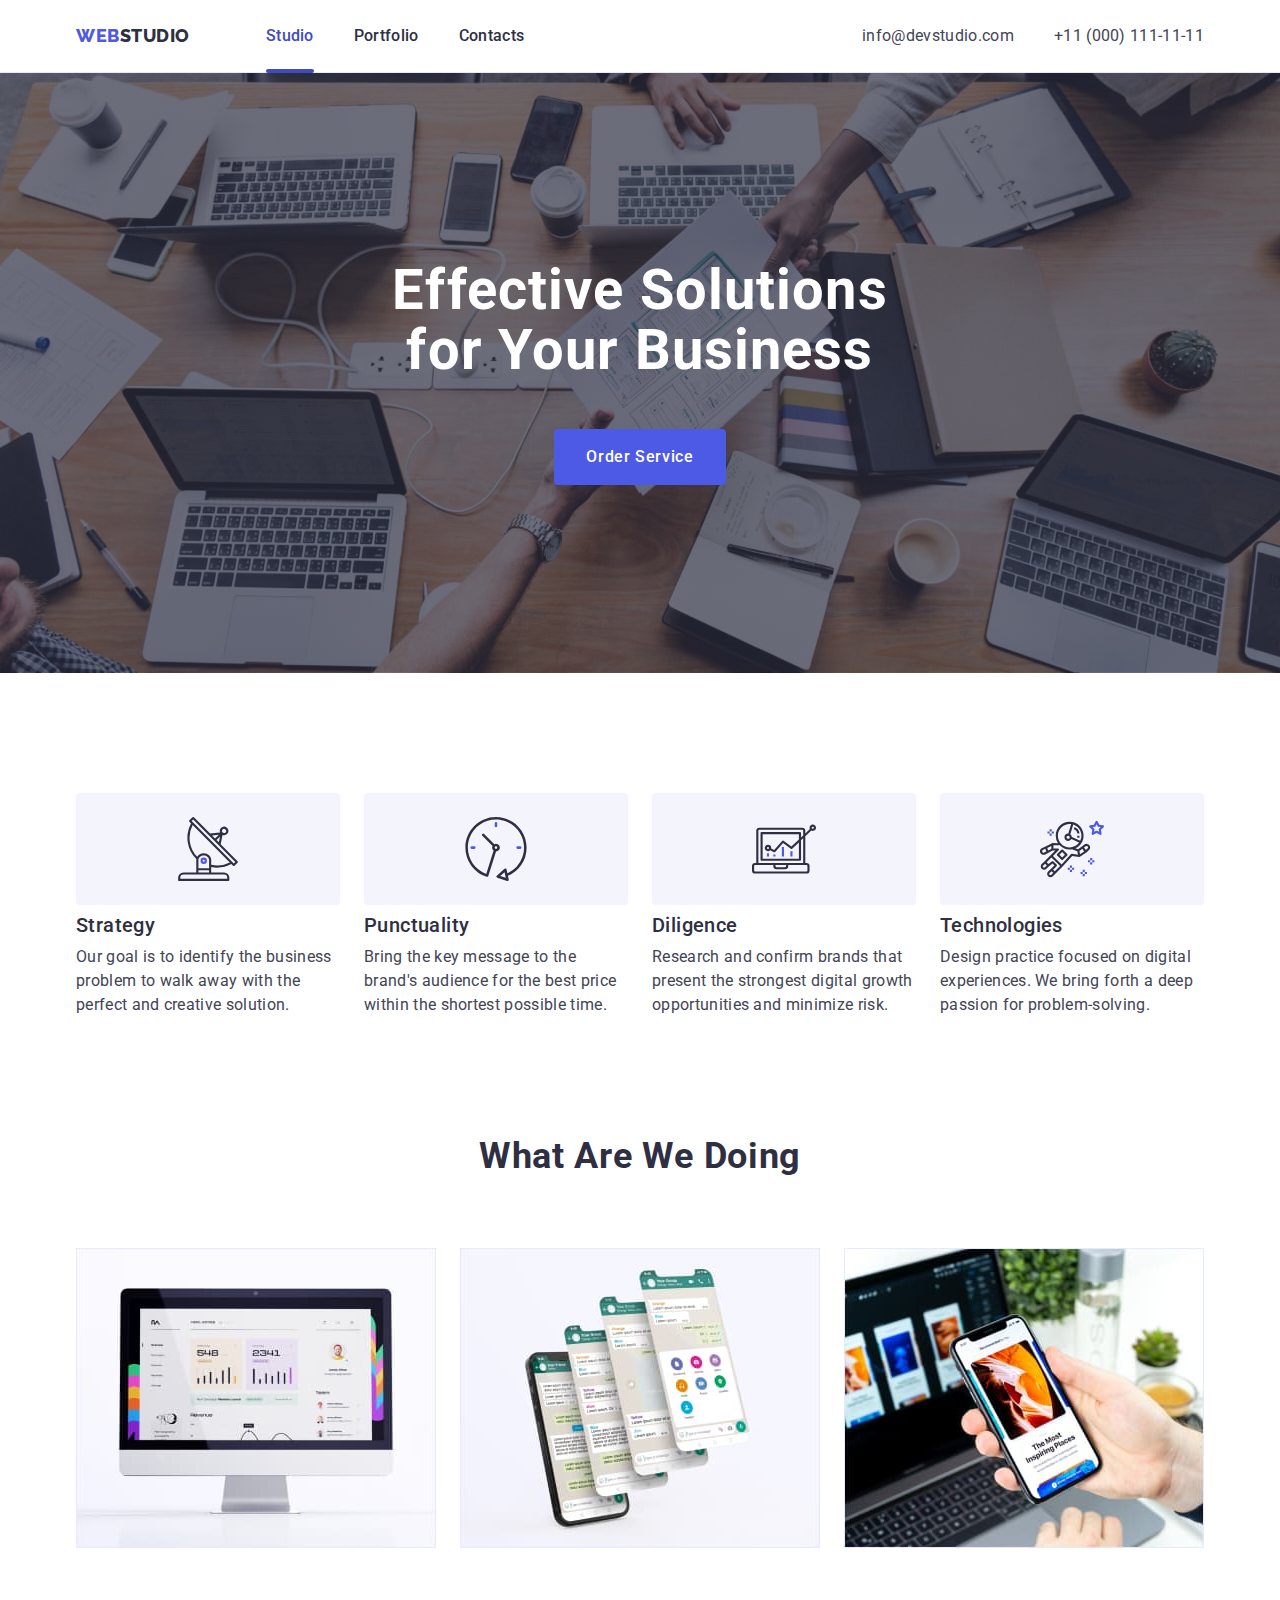
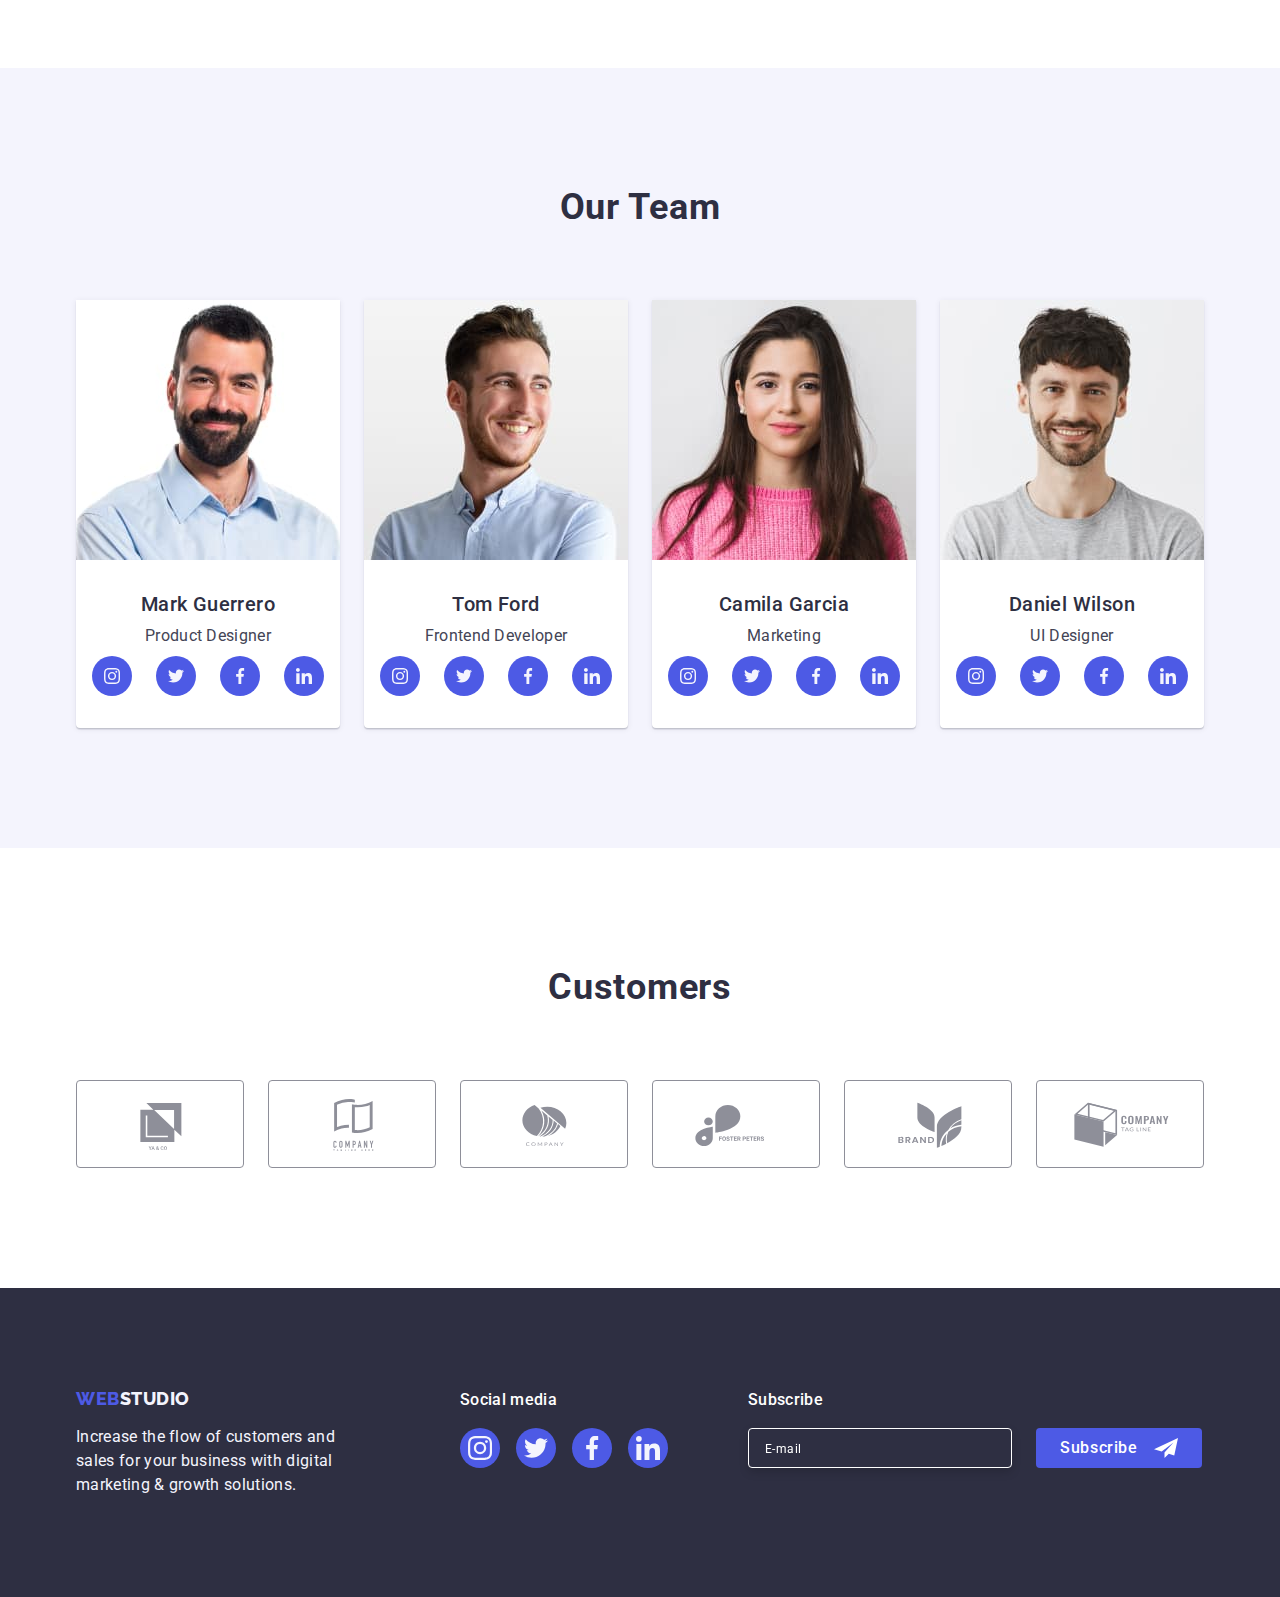
==== commit 2c7b7a89: "sum pre final" ====
--- a/index.html
+++ b/index.html
@@ -5,44 +5,46 @@
     <meta charset="UTF-8">
     <meta http-equiv="X-UA-Compatible" content="IE=edge">
     <meta name="viewport" content="width=device-width, initial-scale=1.0">
-    <title>studio</title>
+    <title>WebStudio</title>
     <link rel="preconnect" href="https://fonts.googleapis.com">
     <link rel="preconnect" href="https://fonts.gstatic.com" crossorigin>
     <link
         href="https://fonts.googleapis.com/css2?family=Raleway:wght@800&family=Roboto:wght@400;500;700;900&display=swap"
         rel="stylesheet">
-    <link rel="stylesheet" href="https://cdnjs.cloudflare.com/ajax/libs/modern-normalize/1.1.0/modern-normalize.min.css"
-        integrity="sha512-wpPYUAdjBVSE4KJnH1VR1HeZfpl1ub8YT/NKx4PuQ5NmX2tKuGu6U/JRp5y+Y8XG2tV+wKQpNHVUX03MfMFn9Q=="
-        crossorigin="anonymous" referrerpolicy="no-referrer" />
-    <link rel="stylesheet" href="./css/style.css">
+    <link rel="stylesheet"
+        href="https://cdnjs.cloudflare.com/ajax/libs/modern-normalize/1.1.0/modern-normalize.min.css">
+    <link rel="stylesheet" href="./css/styles.css">
 </head>
 
 <body>
-    <header class="header">
-        <!-- Navigation -->
-        <div class="header-container container">
-            <nav class="nav">
-
-                <a class="logo link " href="./index.html">Web<span class="logo-header">Studio</span></a>
-                <ul class=" header-nav list">
-                    <li><a class="nav-link active link" href="./index.html">Studio</a></li>
-                    <li>
-                        <a class="nav-link  link" href="./portfolio.html">Portfolio</a>
-                    </li>
-                    <li><a class="nav-link  link" href="">Contacts</a></li>
+
+    <!-- HEADER -->
+
+    <header class="header-page">
+        <div class="container header-container">
+            <nav class="nav-menu">
+                <a class="logo link" href="./index.html">Web<span class="logo-light-theme">Studio</span></a>
+                <ul class="menu list">
+                    <li class="menu-item">
+                        <a class="menu-link active link" href="./index.html">Studio</a>
+                    </li>
+                    <li class="menu-item">
+                        <a class="menu-link link" href="./portfolio.html">Portfolio</a>
+                    </li>
+                    <li class="menu-item">
+                        <a class="menu-link link" href="">Contacts</a>
+                    </li>
                 </ul>
             </nav>
-            <!-- Contacts -->
             <address class="address">
-                <ul class="address list">
-                    <li>
-                        <a class="address-link link" href="mailto:info@devstudio.com">info@devstudio.com</a>
-                    </li>
-                    <li>
-                        <a class="address-link link" href="tel:+110001111111">+11 (000) 111-11-11</a>
-                    </li>
-                </ul>
-
+                <ul class="contact list">
+                    <li class="contact-item">
+                        <a class="contact-link link" href="mailto:info@devstudio.com">info@devstudio.com</a>
+                    </li>
+                    <li class="contact-item">
+                        <a class="contact-link link" href="tel:+110001111111">+11 (000) 111-11-11</a>
+                    </li>
+                </ul>
             </address>
             <button class="modal-menu-open" type="button" data-menu-open>
                 <svg class="mobil-menu-open-icon" width="32" height="22">
@@ -109,403 +111,436 @@
             </div>
         </div>
     </header>
+
+    <!-- MAIN -->
+
     <main class="main">
-        <!-- Hero -->
-        <section class="hero hero-back">
-            <div class="hero container">
+
+        <!-- Section HERO -->
+
+        <section class="hero">
+            <div class="container">
                 <h1 class="main-title">Effective Solutions for Your Business</h1>
                 <button class="modal-button" type="button" data-modal-open>Order Service</button>
             </div>
         </section>
-        <!-- Advantages -->
-        <section class="adventages">
-            <div class="container">
-                <h2 class="title" hidden>Advantages</h2>
-                <ul class="adventages-list">
-                    <li class="hero-item">
-                        <div class="icons-hero">
-                            <svg class="icons-advent" width="64" height="64">
-                                <use href="./images/icons.svg#antenna"></use>
-
-                            </svg>
-                        </div>
-                        <h3 class="text-title">Strategy</h3>
-                        <p class="text">
-                            Our goal is to identify the business problem to walk away with the
-                            perfect and creative solution.
-                        </p>
-                    </li>
-                    <li class="hero-item">
-                        <div class="icons-hero">
-                            <svg class="icons-advent" width="64" height="64">
-                                <use href="./images/icons.svg#clock"></use>
-
-                            </svg>
-                        </div>
-                        <h3 class="text-title">Punctuality</h3>
-                        <p class="text">
-                            Bring the key message to the brand's audience for the best price
-                            within the shortest possible time.
-                        </p>
-                    </li>
-                    <li class="hero-item">
-                        <div class="icons-hero">
-                            <svg class="icons-advent" width="64" height="64">
-                                <use href="./images/icons.svg#diagram"></use>
-
-                            </svg>
-                        </div>
-                        <h3 class="text-title">Diligence</h3>
-                        <p class="text">
-                            Research and confirm brands that present the strongest digital
-                            growth opportunities and minimize risk.
-                        </p>
-                    </li>
-                    <li class="hero-item">
-                        <div class="icons-hero">
-                            <svg class="icons-advent" width="64" height="64">
-                                <use href="./images/icons.svg#astronaut"> </use>
-
-                            </svg>
-                        </div>
-                        <h3 class="text-title">Technologies</h3>
-                        <p class="text">
-                            Design practice focused on digital experiences. We bring forth a
-                            deep passion for problem-solving.
-                        </p>
+
+        <!-- Section FEATURES -->
+
+        <section class="section features">
+            <div class="container features-container">
+                <h2 hidden class="section-title">Features</h2>
+                <ul class="section-features list">
+                    <li class="section-features-item">
+                        <div class="icons">
+                            <svg class="section-features-icon" width="64" height="64">
+                                <use href="./images/icons.svg#icon-antenna"></use>
+                            </svg>
+                        </div>
+                        <h3 class="section-subtitle">Strategy</h3>
+                        <p class="section-text">Our goal is to identify the business
+                            problem to walk away with the perfect and creative solution.</p>
+                    </li>
+                    <li class="section-features-item">
+                        <div class="icons">
+                            <svg class="section-features-icon" width="64" height="64">
+                                <use href="./images/icons.svg#icon-clock"></use>
+                            </svg>
+                        </div>
+                        <h3 class="section-subtitle">Punctuality</h3>
+                        <p class="section-text">Bring the key message to the brand's audience for the best price within
+                            the
+                            shortest possible
+                            time.</p>
+                    </li>
+                    <li class="section-features-item">
+                        <div class="icons">
+                            <svg class="section-features-icon" width="64" height="64">
+                                <use href="./images/icons.svg#icon-diagram"></use>
+                            </svg>
+                        </div>
+                        <h3 class="section-subtitle">Diligence</h3>
+                        <p class="section-text">Research and confirm brands that present the strongest digital growth
+                            opportunities and minimize
+                            risk.</p>
+                    </li>
+                    <li class="section-features-item">
+                        <div class="icons">
+                            <svg class="section-features-icon" width="64" height="64">
+                                <use href="./images/icons.svg#icon-astronaut"></use>
+                            </svg>
+                        </div>
+                        <h3 class="section-subtitle">Technologies</h3>
+                        <p class="section-text">Design practice focused on digital experiences. We bring forth a deep
+                            passion for
+                            problem-solving.</p>
                     </li>
                 </ul>
             </div>
         </section>
-        <!-- What are we doing -->
-        <section class="examples">
-            <div class="container">
-                <h2 class="example title">What are we doing</h2>
-                <ul class="example list">
-
-                    <li class="example-card">
-                        <img src="./images/example-img/pc.jpg" alt="pc" width="360">
-                    </li>
-
-                    <li class="example-card">
-                        <img src="./images/example-img/tabs.jpg" alt="tabs" width="360">
-                    </li>
-
-                    <li class="example-card">
-                        <img src="./images/example-img/phone.jpg" alt="phone" width="360">
-                    </li>
-
+
+        <!-- Section SERVICES -->
+
+        <section class="section services">
+            <div class="container services-container">
+                <h2 class="section-title">What are we doing</h2>
+                <ul class="section-services list">
+                    <li class="section-services-item">
+                        <img class="services-image" srcset="./images/services/all_in_one@2x.jpg 2x"
+                            src="./images/services/all_in_one.jpg" alt="all in one PC" width="360" height="300">
+                    </li>
+                    <li class="section-services-item">
+                        <img class="services-image" srcset="./images/services/phone@2x.jpg 2x"
+                            src="./images/services/phone.jpg" alt="phone" width="360" height="300">
+                    </li>
+                    <li class="section-services-item">
+                        <img class="services-image" srcset="./images/services/laptop@2x.jpg 2x"
+                            src="./images/services/laptop.jpg" alt="laptop" width="360" height="300">
+                    </li>
                 </ul>
             </div>
         </section>
-        <!-- About team -->
-        <section class="team">
-            <div class="container">
-                <h2 class=" team-title">Our Team</h2>
-                <ul class="team-list">
-                    <li class="team-card">
-                        <img class="img-team" srcset="./images/team-img/man-1-x2.jpg 2x" src="./images/team-img/man.jpg"
-                            alt="photo" width="264">
-                        <div class="team-text">
-                            <h3 class="text-title">Mark Guerrero</h3>
-                            <p class="team-parag text">Product Designer</p>
-                            <ul class="team-wrapper-list list">
-                                <li class="wrapper-list-item item">
-                                    <a href="" class="wrapper-link link"><svg class="team-icons" width="16" height="16">
-                                            <use href="./images/icons.svg#instagram"> </use>
-                                        </svg> </a>
-                                </li>
-                                <li class="wrapper-list-item item">
-                                    <a href="" class="wrapper-link link"><svg class="team-icons" width="16" height="16">
-                                            <use href="./images/icons.svg#twitter"> </use>
-                                        </svg> </a>
-                                </li>
-                                <li class="wrapper-list-item item">
-                                    <a href="" class="wrapper-link link"><svg class="team-icons" width="16" height="16">
-                                            <use href="./images/icons.svg#facebook"> </use>
-                                        </svg> </a>
-                                </li>
-                                <li class="wrapper-list-item item">
-                                    <a href="" class="wrapper-link link"><svg class="team-icons" width="16" height="16">
-                                            <use href="./images/icons.svg#linkedin"> </use>
-                                        </svg> </a>
+
+        <!-- Section OUR-TEAM -->
+
+        <section class="section team">
+            <div class="container team-container">
+                <h2 class="section-title">Our Team</h2>
+                <ul class="section-team list">
+                    <li class="section-team-item">
+                        <img class="team-image" srcset="./images/our_team/mark_guerrero@2x.jpg 2x"
+                            src="./images/our_team/mark_guerrero.jpg" alt="mark guerrero" width="264" height="260">
+                        <div class="card-content">
+                            <h3 class="section-subtitle">Mark Guerrero</h3>
+                            <p class="section-text">Product Designer</p>
+                            <ul class="social-list list">
+                                <li class="social-list-item">
+                                    <a class="social-list-link" href="">
+                                        <svg class="social-list-icon" width="16" height="16">
+                                            <use href="./images/icons.svg#icon-instagram"></use>
+                                        </svg>
+                                    </a>
+                                </li>
+                                <li class="social-list-item">
+                                    <a class="social-list-link" href="">
+                                        <svg class="social-list-icon" width="16" height="16">
+                                            <use href="./images/icons.svg#icon-twitter"></use>
+                                        </svg>
+                                    </a>
+                                </li>
+                                <li class="social-list-item">
+                                    <a class="social-list-link" href="">
+                                        <svg class="social-list-icon" width="16" height="16">
+                                            <use href="./images/icons.svg#icon-facebook"></use>
+                                        </svg>
+                                    </a>
+                                </li>
+                                <li class="social-list-item">
+                                    <a class="social-list-link" href="">
+                                        <svg class="social-list-icon" width="16" height="16">
+                                            <use href="./images/icons.svg#icon-linkedin"></use>
+                                        </svg>
+                                    </a>
                                 </li>
                             </ul>
                         </div>
                     </li>
-                    <li class="team-card">
-                        <img class="img-team" srcset="./images/team-img/man-2-x2.jpg 2x"
-                            src="./images/team-img/gay-one.jpg" alt="photo" width="264">
-                        <div class="team-text">
-                            <h3 class="text-title">Tom Ford</h3>
-                            <p class="team-parag text">Frontend Developer</p>
-                            <ul class="team-wrapper-list list">
-                                <li class="wrapper-list-item item">
-                                    <a href="" class="wrapper-link link"><svg class="team-icons" width="16" height="16">
-                                            <use href="./images/icons.svg#instagram"> </use>
-                                        </svg> </a>
-                                </li>
-                                <li class="wrapper-list-item item">
-                                    <a href="" class="wrapper-link link"><svg class="team-icons" width="16" height="16">
-                                            <use href="./images/icons.svg#twitter"> </use>
-                                        </svg> </a>
-                                </li>
-                                <li class="wrapper-list-item item">
-                                    <a href="" class="wrapper-link link"><svg class="team-icons" width="16" height="16">
-                                            <use href="./images/icons.svg#facebook"> </use>
-                                        </svg> </a>
-                                </li>
-                                <li class="wrapper-list-item item">
-                                    <a href="" class="wrapper-link link"><svg class="team-icons" width="16" height="16">
-                                            <use href="./images/icons.svg#linkedin"> </use>
-                                        </svg> </a>
+                    <li class="section-team-item">
+                        <img class="team-image" srcset="./images/our_team/tom_ford@2x.jpg 2x"
+                            src="./images/our_team/tom_ford.jpg" alt="tom ford" width="264" height="260">
+                        <div class="card-content">
+                            <h3 class="section-subtitle">Tom Ford</h3>
+                            <p class="section-text">Frontend Developer</p>
+                            <ul class="social-list list">
+                                <li class="social-list-item">
+                                    <a class="social-list-link" href="">
+                                        <svg class="social-list-icon" width="16" height="16">
+                                            <use href="./images/icons.svg#icon-instagram"></use>
+                                        </svg>
+                                    </a>
+                                </li>
+                                <li class="social-list-item">
+                                    <a class="social-list-link" href="">
+                                        <svg class="social-list-icon" width="16" height="16">
+                                            <use href="./images/icons.svg#icon-twitter"></use>
+                                        </svg>
+                                    </a>
+                                </li>
+                                <li class="social-list-item">
+                                    <a class="social-list-link" href="">
+                                        <svg class="social-list-icon" width="16" height="16">
+                                            <use href="./images/icons.svg#icon-facebook"></use>
+                                        </svg>
+                                    </a>
+                                </li>
+                                <li class="social-list-item">
+                                    <a class="social-list-link" href="">
+                                        <svg class="social-list-icon" width="16" height="16">
+                                            <use href="./images/icons.svg#icon-linkedin"></use>
+                                        </svg>
+                                    </a>
                                 </li>
                             </ul>
                         </div>
-
-                    </li>
-                    <li class="team-card">
-                        <img class="img-team" srcset="./images/team-img/woman-x2.jpg 2x"
-                            src="./images/team-img/girl.jpg" alt="photo" width="264">
-                        <div class="team-text">
-                            <h3 class="text-title">Camila Garcia</h3>
-                            <p class="team-parag text">Marketing</p>
-                            <ul class="team-wrapper-list list">
-                                <li class="wrapper-list-item item">
-                                    <a href="" class="wrapper-link link"><svg class="team-icons" width="16" height="16">
-                                            <use href="./images/icons.svg#instagram"> </use>
-                                        </svg> </a>
-                                </li>
-                                <li class="wrapper-list-item item">
-                                    <a href="" class="wrapper-link link"><svg class="team-icons" width="16" height="16">
-                                            <use href="./images/icons.svg#twitter"> </use>
-                                        </svg> </a>
-                                </li>
-                                <li class="wrapper-list-item item">
-                                    <a href="" class="wrapper-link link"><svg class="team-icons" width="16" height="16">
-                                            <use href="./images/icons.svg#facebook"> </use>
-                                        </svg> </a>
-                                </li>
-                                <li class="wrapper-list-item item">
-                                    <a href="" class="wrapper-link link"><svg class="team-icons" width="16" height="16">
-                                            <use href="./images/icons.svg#linkedin"> </use>
-                                        </svg> </a>
+                    </li>
+                    <li class="section-team-item">
+                        <img class="team-image" srcset="./images/our_team/camila_garcia@2x.jpg 2x"
+                            src="./images/our_team/camila_garcia.jpg" alt="camila garcia" width="264" height="260">
+                        <div class="card-content">
+                            <h3 class="section-subtitle">Camila Garcia</h3>
+                            <p class="section-text">Marketing</p>
+                            <ul class="social-list list">
+                                <li class="social-list-item">
+                                    <a class="social-list-link" href="">
+                                        <svg class="social-list-icon" width="16" height="16">
+                                            <use href="./images/icons.svg#icon-instagram"></use>
+                                        </svg>
+                                    </a>
+                                </li>
+                                <li class="social-list-item">
+                                    <a class="social-list-link" href="">
+                                        <svg class="social-list-icon" width="16" height="16">
+                                            <use href="./images/icons.svg#icon-twitter"></use>
+                                        </svg>
+                                    </a>
+                                </li>
+                                <li class="social-list-item">
+                                    <a class="social-list-link" href="">
+                                        <svg class="social-list-icon" width="16" height="16">
+                                            <use href="./images/icons.svg#icon-facebook"></use>
+                                        </svg>
+                                    </a>
+                                </li>
+                                <li class="social-list-item">
+                                    <a class="social-list-link" href="">
+                                        <svg class="social-list-icon" width="16" height="16">
+                                            <use href="./images/icons.svg#icon-linkedin"></use>
+                                        </svg>
+                                    </a>
                                 </li>
                             </ul>
                         </div>
-
-                    </li>
-                    <li class="team-card">
-                        <img class="img-team" srcset="./images/team-img/man-3-x2.jpg 2x"
-                            src="./images/team-img/gay-two.jpg" alt="photo" width="264">
-                        <div class="team-text">
-                            <h3 class="text-title">Daniel Wilson</h3>
-                            <p class="team-parag text">UI Designer</p>
-                            <ul class="team-wrapper-list list">
-                                <li class="wrapper-list-item item">
-                                    <a href="" class="wrapper-link link"><svg class="team-icons" width="16" height="16">
-                                            <use href="./images/icons.svg#instagram"> </use>
-                                        </svg> </a>
-                                </li>
-                                <li class="wrapper-list-item item">
-                                    <a href="" class="wrapper-link link"><svg class="team-icons" width="16" height="16">
-                                            <use href="./images/icons.svg#twitter"> </use>
-                                        </svg> </a>
-                                </li>
-                                <li class="wrapper-list-item item">
-                                    <a href="" class="wrapper-link link"><svg class="team-icons" width="16" height="16">
-                                            <use href="./images/icons.svg#facebook"> </use>
-                                        </svg> </a>
-                                </li>
-                                <li class="wrapper-list-item item">
-                                    <a href="" class="wrapper-link link"><svg class="team-icons" width="16" height="16">
-                                            <use href="./images/icons.svg#linkedin"> </use>
-                                        </svg> </a>
+                    </li>
+                    <li class="section-team-item">
+                        <img class="team-image" srcset="./images/our_team/daniel_wilson@2x.jpg 2x"
+                            src="./images/our_team/daniel_wilson.jpg" alt="daniel wilson" width="264" height="260">
+                        <div class="card-content">
+                            <h3 class="section-subtitle">Daniel Wilson</h3>
+                            <p class="section-text">UI Designer</p>
+                            <ul class="social-list list">
+                                <li class="social-list-item">
+                                    <a class="social-list-link" href="">
+                                        <svg class="social-list-icon" width="16" height="16">
+                                            <use href="./images/icons.svg#icon-instagram"></use>
+                                        </svg>
+                                    </a>
+                                </li>
+                                <li class="social-list-item">
+                                    <a class="social-list-link" href="">
+                                        <svg class="social-list-icon" width="16" height="16">
+                                            <use href="./images/icons.svg#icon-twitter"></use>
+                                        </svg>
+                                    </a>
+                                </li>
+                                <li class="social-list-item">
+                                    <a class="social-list-link" href="">
+                                        <svg class="social-list-icon" width="16" height="16">
+                                            <use href="./images/icons.svg#icon-facebook"></use>
+                                        </svg>
+                                    </a>
+                                </li>
+                                <li class="social-list-item">
+                                    <a class="social-list-link" href="">
+                                        <svg class="social-list-icon" width="16" height="16">
+                                            <use href="./images/icons.svg#icon-linkedin"></use>
+                                        </svg>
+                                    </a>
                                 </li>
                             </ul>
                         </div>
-
                     </li>
                 </ul>
             </div>
         </section>
-        <!-- customers -->
-        <section class="customers">
-            <div class="container">
-                <h2 class="customers-title title">Customers</h2>
-                <ul class="customers-list list">
-
-                    <li class="customers-list-item">
-                        <a href="" class="customers-link link">
-                            <svg class="customers-icons" width="104" height="56">
-                                <use href="./images/icons.svg#logo-1"></use>
-                            </svg>
-                        </a>
-
-                    </li>
-                    <li class="customers-list-item">
-                        <a href="" class="customers-link link">
-                            <svg class="customers-icons" width="104" height="56">
-                                <use href="./images/icons.svg#logo-2"></use>
-                            </svg>
-                        </a>
-                    </li>
-                    <li class="customers-list-item">
-                        <a href="" class="customers-link link">
-                            <svg class="customers-icons" width="104" height="56">
-                                <use href="./images/icons.svg#logo-3"></use>
-                            </svg>
-                        </a>
-                    </li>
-                    <li class="customers-list-item">
-                        <a href="" class="customers-link link">
-                            <svg class="customers-icons" width="104" height="56">
-                                <use href="./images/icons.svg#logo-4"></use>
-                            </svg>
-                        </a>
-                    </li>
-                    <li class="customers-list-item">
-                        <a href="" class="customers-link link">
-                            <svg class="customers-icons" width="104" height="56">
-                                <use href="./images/icons.svg#logo-5"></use>
-                            </svg>
-                        </a>
-                    </li>
-                    <li class="customers-list-item">
-                        <a href="" class="customers-link link">
-                            <svg class="customers-icons" width="104" height="56">
-                                <use href="./images/icons.svg#logo-6"></use>
+
+        <!-- CUSTOMERS -->
+
+        <section class="section customers">
+            <div class="container customers-container">
+                <h2 class="section-title">Customers</h2>
+                <ul class="company-list list">
+                    <li class="company-list-item">
+                        <a class="company-list-link" href="">
+                            <svg class="company-list-icon" width="104" height="56">
+                                <use href="./images/icons.svg#icon-Logo-1"></use>
+                            </svg>
+                        </a>
+                    </li>
+                    <li class="company-list-item">
+                        <a class="company-list-link" href="">
+                            <svg class="company-list-icon" width="104" height="56">
+                                <use href="./images/icons.svg#icon-Logo-2"></use>
+                            </svg>
+                        </a>
+                    </li>
+                    <li class="company-list-item">
+                        <a class="company-list-link" href="">
+                            <svg class="company-list-icon" width="104" height="56">
+                                <use href="./images/icons.svg#icon-Logo-3"></use>
+                            </svg>
+                        </a>
+                    </li>
+                    <li class="company-list-item">
+                        <a class="company-list-link" href="">
+                            <svg class="company-list-icon" width="104" height="56">
+                                <use href="./images/icons.svg#icon-Logo-4"></use>
+                            </svg>
+                        </a>
+                    </li>
+                    <li class="company-list-item">
+                        <a class="company-list-link" href="">
+                            <svg class="company-list-icon" width="104" height="56">
+                                <use href="./images/icons.svg#icon-Logo-5"></use>
+                            </svg>
+                        </a>
+                    </li>
+                    <li class="company-list-item">
+                        <a class="company-list-link" href="">
+                            <svg class="company-list-icon" width="104" height="56">
+                                <use href="./images/icons.svg#icon-Logo-6"></use>
                             </svg>
                         </a>
                     </li>
                 </ul>
             </div>
         </section>
+
     </main>
-    <!-- Footer -->
+
+    <!-- FOOTER -->
+
     <footer class="footer">
-        <div class=" footer-wrapper container">
-            <div class="footer-wrapper-logo">
-                <a href="./index.html" class="logo logo-only-footer link">Web<span class="logo-footer">Studio</span></a>
-                <p class="footer-text text">Increase the flow of customers and sales for your business with digital
-                    marketing
+        <div class="container footer-container">
+            <div class="webstudio-container">
+                <a class="logo link" href="./index.html">Web<span class="logo-dark-theme">Studio</span></a>
+                <p class="footer-text">Increase the flow of customers and sales for your business with digital marketing
                     &
-                    growth solutions. </p>
-            </div>
-            <div class="footer-wrapper-social">
-                <p class="social-text text">Social media</p>
-                <ul class="social-list list">
-                    <li class="social-list-item">
-                        <a href="" class="social-link link">
-                            <svg class="social-icons" width="24" height="24">
-                                <use href="./images/icons.svg#instagram"></use>
-                            </svg>
-                        </a>
-                    </li>
-                    <li class="social-list-item">
-                        <a href="" class="social-link link">
-                            <svg class="social-icons" width="24" height="24">
-                                <use href="./images/icons.svg#twitter"></use>
-                            </svg>
-                        </a>
-                    </li>
-                    <li class="social-list-item">
-                        <a href="" class="social-link link">
-                            <svg class="social-icons" width="24" height="24">
-                                <use href="./images/icons.svg#facebook"></use>
-                            </svg>
-                        </a>
-                    </li>
-                    <li class="social-list-item">
-                        <a href="" class="social-link link">
-                            <svg class="social-icons" width="24" height="24">
-                                <use href="./images/icons.svg#linkedin"></use>
-                            </svg>
-                        </a>
-                    </li>
-                </ul>
-            </div>
-            <div class="footer-wrapper-form">
-
+                    growth solutions.
+                </p>
+            </div>
+            <div class="media-container">
+                <p class="media-text">Social media</p>
+                <ul class="media-list list">
+                    <li class="media-list-item">
+                        <a class="media-list-link" href="">
+                            <svg class="media-list-icon" width="24" height="24">
+                                <use href="./images/icons.svg#icon-instagram"></use>
+                            </svg>
+                        </a>
+                    </li>
+                    <li class="media-list-item">
+                        <a class="media-list-link" href="">
+                            <svg class="media-list-icon" width="24" height="24">
+                                <use href="./images/icons.svg#icon-twitter"></use>
+                            </svg>
+                        </a>
+                    </li>
+                    <li class="media-list-item">
+                        <a class="media-list-link" href="">
+                            <svg class="media-list-icon" width="24" height="24">
+                                <use href="./images/icons.svg#icon-facebook"></use>
+                            </svg>
+                        </a>
+                    </li>
+                    <li class="media-list-item">
+                        <a class="media-list-link" href="">
+                            <svg class="media-list-icon" width="24" height="24">
+                                <use href="./images/icons.svg#icon-linkedin"></use>
+                            </svg>
+                        </a>
+                    </li>
+                </ul>
+            </div>
+            <div class="subscribe-container">
                 <p class="media-text">Subscribe</p>
                 <form class="form-footer">
-                    <label class="user_subscribe">
-                        <input id="user_subscribe" class="form-input-footer" type="email" name="email"
-                            placeholder="E-mail">
-                    </label>
-                    <batton class="modal-button-footer" type="Subscribe">Subscribe
+                    <label for="user_subscribe"></label>
+                    <input id="user_subscribe" type="email" name="email" class="form-input-footer" placeholder="E-mail">
+                    <button class="modal-button-footer" type="submit">Subscribe
                         <svg class="subscribe-icon" width="24" height="24">
-                            <use href="./images/icons.svg#icon-plane"></use>
+                            <use href="./images/icons.svg#icon-plane"></use>>
                         </svg>
-                    </batton>
+                    </button>
                 </form>
-
-
             </div>
         </div>
+
     </footer>
 
     <div class="backdrop is-hidden" data-modal>
         <div class="modal">
             <button class="modal-close-btn" type="button" data-modal-close>
                 <svg class="modal-close-btn-icon" width="8" height="8">
-                    <use href="./images/icons.svg#icon-vector"></use>
+                    <use href="./images/icons.svg#icon-close"></use>
                 </svg>
             </button>
             <p class="modal-title">Leave your contacts and we will call you back</p>
-            <form class="modal-form" name="signup_form" autocomplete="on" novalidate>
+            <form class="modal-form">
 
                 <label class="modal-form-field">
-
                     <span class="modal-form-input-desc">Name</span>
-
                     <span class="modal-form-input-wrapper">
-                        <input class="modal-form-input" type="text" name="username">
-                        <svg class="modal-form-icons" width="18" height="18">
-                            <use href="./images/icons.svg#Vector-2"></use>
+                        <input class="modal-form-input" type="text" name="user_name">
+                        <svg class="modal-form-input-icon" width="18" height="18">
+                            <use href="./images/icons.svg#icon-person"></use>
                         </svg>
                     </span>
                 </label>
+
                 <label class="modal-form-field">
-
-                    <span class="modal-form-input-desc">Password</span>
+                    <span class="modal-form-input-desc">Phone</span>
                     <span class="modal-form-input-wrapper">
-                        <input class="modal-form-input" type="password" name="pwr" minlength="5" maxlength="12">
-                        <svg class="modal-form-icons" width="18" height="24">
-                            <use href="./images/icons.svg#vector-phone"></use>
+                        <input class="modal-form-input" type="tel" name="user_phone">
+                        <svg class="modal-form-input-icon" width="18" height="24">
+                            <use href="./images/icons.svg#icon-phone"></use>
                         </svg>
                     </span>
                 </label>
+
                 <label class="modal-form-field">
                     <span class="modal-form-input-desc">Email</span>
                     <span class="modal-form-input-wrapper">
-                        <input class="modal-form-input" type="email" name="email">
-                        <svg class="modal-form-icons" width="18" height="24">
-                            <use href="./images/icons.svg#Vector-4"></use>
+                        <input class="modal-form-input" type="email" name="user_mail">
+                        <svg class="modal-form-input-icon" width="18" height="24">
+                            <use href="./images/icons.svg#icon-email"></use>
                         </svg>
                     </span>
                 </label>
-                <label class="modal-form-field-area">
-                    <span class="modal-form-input-desc"> Common</span>
-                    <textarea class="modal-form-message" name="user-massege" placeholder="Text input"></textarea>
-
+
+                <label class="modal-form-message-field">
+                    <span class="modal-form-input-desc">Comment</span>
+                    <textarea class="modal-form-message" name="user_message" placeholder="Text input"></textarea>
                 </label>
-                <input type="checkbox" class="modal-form-check visually-hidden" id="user-policy" name="user-policy">
-                <label class="modal-form-check-desc" for="user-policy">
+
+                <input class="modal-form-check visually-hidden" id="user_policy" type="checkbox" name="user_policy">
+
+                <label class="modal-form-check-desc" for="user_policy">
                     <span class="modal-form-checkbox">
-                        <svg class="modal-form-check-icons" width="10" height="8">
+                        <svg class="modal-form-check-icon" width="10" height="8">
                             <use href="./images/icons.svg#icon-check"></use>
                         </svg>
                     </span>
-                    "I accept the terms and conditions of the&nbsp;"<a class="link-form" href=""> Privacy Policy</a>
+                    I accept the terms and conditions of the&nbsp
+                    <a class="privacy-policy" href="">Privacy Policy</a>
                 </label>
-                <button class="modal-button-form" type="submit">Send
-                </button>
+
+                <button class="modal-button-submit" type="submit">Send</button>
             </form>
-
         </div>
     </div>
 
+    <!-- MODAL WINDOWS SCRIPT -->
+    <script src="./js/mobile-menu.js"></script>
     <script src="./js/modal.js"></script>
 
 </body>
--- a/css/styles.css
+++ b/css/styles.css
@@ -0,0 +1,1553 @@
+/* html {
+  box-sizing: border-box;
+}
+
+*,
+*::before,
+*::after {
+  box-sizing: inherit;
+} */
+
+:root {
+  --primary-font: "Roboto", sans-serif;
+  --secondary-font: "Raleway", sans-serif;
+  --primary-text-color: #434455;
+  --secondary-text-color: #2e2f42;
+  --primary-bg-color: #ffffff;
+  --secondary-bg-color: #2e2f42;
+  --primary-accent-color: #404bbf;
+  --secondary-accent-color: #ffffff;
+  --default-accent-color: #8e8f99;
+  --default-icons-color: #f4f4fd;
+  --transition-dur-and-func: 250ms cubic-bezier(0.4, 0, 0.2, 1);
+}
+
+body {
+  font-family: var(--primary-font);
+  letter-spacing: 0.02em;
+  color: var(--primary-text-color);
+  background-color: var(--primary-bg-color);
+}
+h1,
+h2,
+h3,
+h4,
+h5,
+h6,
+p {
+  margin-top: 0;
+  margin-bottom: 0;
+}
+
+ul,
+ol {
+  margin-top: 0;
+  margin-bottom: 0;
+  padding-left: 0;
+}
+
+img {
+  display: block;
+  /* max-width: 100%;
+  height: auto; */
+}
+
+.list {
+  list-style: none;
+}
+.link {
+  text-decoration: none;
+}
+
+.visually-hidden {
+  position: absolute;
+  width: 1px;
+  height: 1px;
+  margin: -1px;
+  border: 0;
+
+  clip: rect(0 0 0 0);
+  overflow: hidden;
+}
+
+/* *************************************************************************************************** */
+
+/* ======================================================================================================
+==============================================    HEADER      ===========================================
+====================================================================================================== */
+
+.container {
+  padding-left: 16px;
+  padding-right: 16px;
+}
+
+@media screen and (min-width: 428px) {
+  .container {
+    width: 428px;
+    margin-left: auto;
+    margin-right: auto;
+  }
+}
+
+@media screen and (min-width: 768px) {
+  .container {
+    width: 768px;
+  }
+}
+
+@media screen and (min-width: 1158px) {
+  .container {
+    width: 1158px;
+    padding-left: 15px;
+    padding-right: 15px;
+  }
+}
+
+@media screen and (min-width: 428px) and (max-width: 767px) {
+  .social-list-open {
+    gap: 56px;
+  }
+}
+
+@media screen and (max-width: 767px) {
+  .menu {
+    display: none;
+  }
+  .address {
+    display: none;
+  }
+
+  .modal-menu-open {
+    background-color: transparent;
+    border: none;
+    padding: 0;
+    /* Для прибирання випадаючих хвостиків від тексту або line-height: 0; або height: 22px; */
+    line-height: 0;
+    /* height: 22px; */
+  }
+
+  .mobile-menu {
+    position: fixed;
+    width: 100%;
+    height: 100%;
+    max-height: 796px;
+    z-index: 555;
+    top: 0;
+    left: 0;
+    background-color: var(--primary-bg-color);
+    /* Для затемнення основного контенту під мобільним меню */
+    /* box-shadow: 0 0 0 100vmax rgba(0, 0, 0, 0.8); */
+    /* Для прокручування модального вікна, коли у ньому переповнений контент */
+    /* overflow-y: scroll; */
+
+    opacity: 0;
+    visibility: hidden;
+    pointer-events: none;
+  }
+
+  .mobile-menu.is-open {
+    opacity: 1;
+    visibility: visible;
+    pointer-events: auto;
+  }
+
+  .mobile-menu-container {
+    position: relative;
+    display: flex;
+    flex-direction: column;
+    height: 100%;
+    padding-top: 80px;
+    padding-bottom: 40px;
+    padding-left: 40px;
+    padding-right: 40px;
+  }
+
+  .mobil-menu-open-icon {
+    stroke: #2e2f42;
+  }
+
+  .modal-menu-close-button {
+    position: absolute;
+    top: 24px;
+    right: 24px;
+    background-color: #e7e9fc;
+    border: 1px solid rgba(0, 0, 0, 0.1);
+    padding: 0;
+    line-height: 0;
+    width: 24px;
+    height: 24px;
+    border-radius: 50%;
+    cursor: pointer;
+    transition: background-color var(--transition-dur-and-func),
+      border var(--transition-dur-and-func);
+  }
+
+  .modal-menu-close-button:hover,
+  .modal-menu-close-button:focus {
+    border: none;
+    background-color: var(--primary-accent-color);
+  }
+
+  .modal-menu-close-icon {
+    transition: fill var(--transition-dur-and-func);
+  }
+
+  .modal-menu-close-button:hover .modal-menu-close-icon,
+  .modal-menu-close-button:focus .modal-menu-close-icon {
+    fill: var(--secondary-accent-color);
+  }
+
+  .menu-open .link {
+    font-weight: 700;
+    font-size: 36px;
+    line-height: 1.11;
+
+    color: var(--secondary-text-color);
+
+    transition: color var(--transition-dur-and-func);
+  }
+
+  .menu-open .link:hover,
+  .menu-open .link:focus {
+    color: var(--primary-accent-color);
+  }
+
+  .menu-open-item:not(:last-child) {
+    margin-bottom: 40px;
+  }
+
+  .menu-open-link.open {
+    color: var(--primary-accent-color);
+  }
+
+  .menu-open {
+    margin-bottom: auto;
+  }
+
+  .menu-contacts-link.tel {
+    font-weight: 700;
+    font-size: 36px;
+    line-height: 1.11;
+
+    color: #4d5ae5;
+  }
+  .menu-contacts-link.mail {
+    font-weight: 500;
+    font-size: 20px;
+    line-height: 1.2;
+
+    color: var(--primary-text-color);
+
+    transition: color var(--transition-dur-and-func);
+  }
+
+  .menu-contacts-link.mail:hover,
+  .menu-contacts-link.mail:focus {
+    color: var(--primary-accent-color);
+  }
+
+  .menu-contacts-item:not(:last-child) {
+    margin-bottom: 40px;
+  }
+
+  .social-list-open {
+    display: flex;
+    align-items: center;
+    justify-content: space-between;
+    margin-top: 48px;
+  }
+
+  .social-list-open-link {
+    display: flex;
+    justify-content: center;
+    align-items: center;
+    width: 40px;
+    height: 40px;
+    border-radius: 50%;
+    background-color: #4d5ae5;
+
+    transition: background-color var(--transition-dur-and-func);
+  }
+
+  .social-list-open-link:hover,
+  .social-list-open-link:focus {
+    background-color: var(--primary-accent-color);
+  }
+
+  .social-list-open-icon {
+    fill: var(--default-icons-color);
+  }
+  .header-page {
+    padding-top: 24px;
+    padding-bottom: 24px;
+  }
+
+  .header-container {
+    display: flex;
+    align-items: center;
+    justify-content: space-between;
+  }
+}
+
+@media screen and (min-width: 768px) {
+  .mobile-menu {
+    display: none;
+  }
+
+  .modal-menu-open {
+    display: none;
+  }
+
+  .header-container {
+    display: flex;
+    align-items: center;
+  }
+
+  .nav-menu {
+    display: flex;
+    align-items: center;
+  }
+
+  .menu {
+    display: flex;
+    align-items: center;
+  }
+
+  .menu-item:not(:last-child) {
+    margin-right: 40px;
+  }
+
+  .menu .link {
+    font-weight: 500;
+    font-size: 16px;
+    line-height: 1.5;
+
+    color: var(--secondary-text-color);
+
+    transition: color var(--transition-dur-and-func);
+  }
+
+  .menu .link:hover,
+  .menu .link:focus {
+    color: var(--primary-accent-color);
+  }
+
+  .menu-link {
+    display: inline-block;
+    padding-top: 24px;
+    padding-bottom: 24px;
+  }
+
+  .menu-link.active {
+    position: relative;
+    color: var(--primary-accent-color);
+  }
+
+  .active::after {
+    position: absolute;
+    display: block;
+    content: "";
+    height: 4px;
+    width: 100%;
+    left: 0;
+    bottom: -1px;
+    background-color: var(--primary-accent-color);
+    border-radius: 2px;
+  }
+
+  .address {
+    font-style: normal;
+    margin-left: auto;
+  }
+
+  .contact-item:not(:last-child) {
+    margin-bottom: 12px;
+  }
+  .contact .link {
+    font-size: 12px;
+    line-height: 1.17;
+
+    color: var(--primary-text-color);
+
+    transition: color var(--transition-dur-and-func);
+  }
+
+  .contact .link:hover,
+  .contact .link:focus {
+    color: var(--primary-accent-color);
+  }
+
+  .logo {
+    margin-right: 76px;
+  }
+}
+
+.header-page {
+  max-width: 1440px;
+  margin-left: auto;
+  margin-right: auto;
+  border-bottom: 1px solid #e7e9fc;
+  box-shadow: 0px 2px 1px rgba(46, 47, 66, 0.08),
+    0px 1px 1px rgba(46, 47, 66, 0.16), 0px 1px 6px rgba(46, 47, 66, 0.08);
+}
+
+.logo {
+  font-family: var(--secondary-font);
+  font-weight: 800;
+  font-size: 18px;
+  line-height: 1.17;
+
+  letter-spacing: 0.03em;
+  text-transform: uppercase;
+
+  color: #4d5ae5;
+}
+
+.logo-light-theme {
+  color: var(--secondary-text-color);
+}
+
+.logo-dark-theme {
+  color: #f4f4fd;
+}
+
+@media screen and (min-width: 1158px) {
+  .contact {
+    display: flex;
+    align-items: center;
+  }
+  .contact-item:not(:last-child) {
+    margin-bottom: 0;
+    margin-right: 40px;
+  }
+  .contact .link {
+    font-size: 16px;
+    line-height: 1.5;
+  }
+}
+
+/* *************************************************************************************************** */
+
+/* ======================================================================================================
+==============================================    HERO      ===========================================
+====================================================================================================== */
+
+.hero {
+  max-width: 1440px;
+  background-image: linear-gradient(
+      rgba(46, 47, 66, 0.7),
+      rgba(46, 47, 66, 0.7)
+    ),
+    url("../images/hero/people-office-mobile.jpg");
+  background-color: rgba(46, 47, 66, 0.7);
+  background-repeat: no-repeat;
+  background-position: center;
+  background-size: cover;
+
+  margin-left: auto;
+  margin-right: auto;
+  padding-top: 112px;
+  padding-bottom: 112px;
+}
+
+.main-title {
+  display: block;
+  max-width: 320px;
+  margin-left: auto;
+  margin-right: auto;
+  padding-bottom: 72px;
+
+  font-weight: 700;
+  font-size: 36px;
+  line-height: 1.11;
+
+  letter-spacing: 0.02em;
+  text-align: center;
+
+  color: #ffffff;
+}
+
+.modal-button {
+  min-width: 169px;
+  display: block;
+  margin-left: auto;
+  margin-right: auto;
+  padding-left: 32px;
+  padding-right: 32px;
+  padding-top: 16px;
+  padding-bottom: 16px;
+  border: 0;
+  border-radius: 4px;
+
+  font-family: inherit;
+  font-weight: 500;
+  font-size: 16px;
+  line-height: 1.5;
+
+  letter-spacing: 0.04em;
+
+  color: #ffffff;
+  background-color: #4d5ae5;
+  cursor: pointer;
+
+  transition: background-color var(--transition-dur-and-func);
+}
+.modal-button:hover,
+.modal-button:focus {
+  background-color: var(--primary-accent-color);
+}
+
+@media screen and (min-device-pixel-ratio: 2) and (max-width: 767px),
+  screen and (min-resolution: 192dpi) and (max-width: 767px),
+  screen and (min-resolution: 2dppx) and (max-width: 767px) {
+  .hero {
+    background-image: linear-gradient(
+        rgba(46, 47, 66, 0.7),
+        rgba(46, 47, 66, 0.7)
+      ),
+      url("../images/hero/people-office-mobile@2x.jpg");
+  }
+}
+
+@media screen and (min-width: 768px) {
+  .hero {
+    background-image: linear-gradient(
+        rgba(46, 47, 66, 0.7),
+        rgba(46, 47, 66, 0.7)
+      ),
+      url("../images/hero/people-office-tablet.jpg");
+  }
+  .main-title {
+    padding-bottom: 36px;
+    max-width: 496px;
+    font-size: 56px;
+    line-height: 1.07;
+  }
+}
+
+@media screen and (min-device-pixel-ratio: 2) and (min-width: 768px),
+  screen and (min-resolution: 192dpi) and (min-width: 768px),
+  screen and (min-resolution: 2dppx) and (min-width: 768px) {
+  .hero {
+    background-image: linear-gradient(
+        rgba(46, 47, 66, 0.7),
+        rgba(46, 47, 66, 0.7)
+      ),
+      url("../images/hero/people-office-tablet@2x.jpg");
+  }
+}
+
+@media screen and (min-width: 1158px) {
+  .hero {
+    background-image: linear-gradient(
+        rgba(46, 47, 66, 0.7),
+        rgba(46, 47, 66, 0.7)
+      ),
+      url("../images/hero/people-office.jpg");
+    padding-top: 188px;
+    padding-bottom: 188px;
+  }
+  .main-title {
+    padding-bottom: 48px;
+  }
+}
+
+@media screen and (min-device-pixel-ratio: 2) and (min-width: 1158px),
+  screen and (min-resolution: 192dpi) and (min-width: 1158px),
+  screen and (min-resolution: 2dppx) and (min-width: 1158px) {
+  .hero {
+    background-image: linear-gradient(
+        rgba(46, 47, 66, 0.7),
+        rgba(46, 47, 66, 0.7)
+      ),
+      url("../images/hero/people-office@2x.jpg");
+  }
+}
+
+/* *************************************************************************************************** */
+
+/* ======================================================================================================
+========================================    MODAL WINDOWS      ==========================================
+====================================================================================================== */
+
+.backdrop {
+  position: fixed;
+  top: 0;
+  left: 0;
+  width: 100%;
+  height: 100%;
+  background-color: rgba(46, 47, 66, 0.4);
+  z-index: 101;
+  transition: opacity var(--transition-dur-and-func),
+    visibility var(--transition-dur-and-func);
+}
+
+.backdrop.is-hidden {
+  opacity: 0;
+  visibility: hidden;
+  pointer-events: none;
+}
+
+.modal {
+  position: absolute;
+  width: 100%;
+  min-height: 576px;
+  padding: 72px 24px 24px 24px;
+  top: 50%;
+  left: 50%;
+  transform: translate(-50%, -50%);
+  transition: transform var(--transition-dur-and-func);
+
+  background-color: #fcfcfc;
+  box-shadow: 0px 1px 1px rgba(0, 0, 0, 0.14), 0px 1px 3px rgba(0, 0, 0, 0.12),
+    0px 2px 1px rgba(0, 0, 0, 0.2);
+  border-radius: 4px;
+}
+
+@media screen and (min-width: 428px) and (max-width: 767px) {
+  .modal {
+    width: 392px;
+  }
+}
+
+@media screen and (max-width: 767px) {
+  .modal {
+    padding: 72px 16px 24px 16px;
+  }
+}
+
+@media screen and (min-width: 768px) {
+  .modal {
+    width: 408px;
+  }
+}
+
+.modal-close-btn {
+  position: absolute;
+  top: 24px;
+  right: 24px;
+  display: flex;
+  justify-content: center;
+  align-items: center;
+
+  background-color: #e7e9fc;
+  border: 1px solid rgba(0, 0, 0, 0.1);
+  padding: 0;
+  width: 24px;
+  height: 24px;
+  border-radius: 50%;
+  cursor: pointer;
+  transition: background-color var(--transition-dur-and-func),
+    border var(--transition-dur-and-func);
+}
+
+.modal-close-btn:hover,
+.modal-close-btn:focus {
+  border: none;
+  background-color: var(--primary-accent-color);
+}
+
+.modal-close-btn-icon {
+  transition: fill var(--transition-dur-and-func);
+}
+
+.modal-close-btn:hover .modal-close-btn-icon,
+.modal-close-btn:focus .modal-close-btn-icon {
+  fill: var(--secondary-accent-color);
+}
+
+/* *************************************************************************************************** */
+
+/* ======================================================================================================
+========================================    FORMS      ==================================================
+====================================================================================================== */
+
+/*************************************** FORM FOOTER  ************************************************/
+
+.form-input-footer {
+  width: 264px;
+  height: 40px;
+  margin-right: 24px;
+  padding-left: 16px;
+  padding-top: 8px;
+  padding-bottom: 8px;
+  padding-right: 0;
+  /* outline: none; */
+  border: 1px solid #ffffff;
+  border-radius: 4px;
+  filter: drop-shadow(0px 4px 4px rgba(0, 0, 0, 0.15));
+  background-color: var(--secondary-bg-color);
+  color: var(--secondary-accent-color);
+}
+
+.modal-button-footer {
+  display: flex;
+  justify-content: center;
+  align-items: center;
+
+  min-width: 165px;
+  margin-left: auto;
+  margin-right: auto;
+  padding-top: 8px;
+  padding-right: 24px;
+  padding-bottom: 8px;
+  padding-left: 24px;
+  border: 0;
+  border-radius: 4px;
+
+  font-family: inherit;
+  font-weight: 500;
+  font-size: 16px;
+  line-height: 1.5;
+  letter-spacing: 0.04em;
+
+  color: #ffffff;
+  background-color: #4d5ae5;
+  cursor: pointer;
+  transition: background-color var(--transition-dur-and-func);
+}
+
+.modal-button-footer:hover,
+.modal-button-footer:focus {
+  background-color: var(--primary-accent-color);
+}
+
+.subscribe-icon {
+  margin-left: 16px;
+}
+
+.form-input-footer::placeholder {
+  font-size: 12px;
+  line-height: 2;
+
+  letter-spacing: 0.04em;
+
+  color: var(--secondary-accent-color);
+}
+
+/******************************************** MODAL FORMS ************************************************/
+
+.modal-title {
+  margin-bottom: 16px;
+  font-weight: 500;
+  font-size: 16px;
+  line-height: 1.5;
+
+  text-align: center;
+  letter-spacing: 0.02em;
+
+  color: var(--secondary-bg-color);
+}
+
+.modal-form {
+  display: flex;
+  flex-direction: column;
+}
+
+.modal-form-input {
+  width: 100%;
+  height: 40px;
+  font-size: 16px;
+  border: 1px solid rgba(46, 47, 66, 0.4);
+  border-radius: 4px;
+  padding-left: 38px;
+  transition: outline var(--transition-dur-and-func),
+    border-color var(--transition-dur-and-func);
+}
+
+.modal-form-input:focus {
+  outline: none;
+  border-color: #4d5ae5;
+}
+
+.modal-form-input-desc {
+  display: block;
+  margin-bottom: 4px;
+
+  font-size: 12px;
+  line-height: 1.17;
+  letter-spacing: 0.04em;
+
+  color: var(--default-accent-color);
+}
+
+.modal-form-field {
+  margin-bottom: 8px;
+}
+
+.modal-form-message-field {
+  margin-bottom: 16px;
+}
+
+.modal-form-input-wrapper {
+  position: relative;
+  display: block;
+}
+
+.modal-form-input-icon {
+  position: absolute;
+  left: 16px;
+  top: 50%;
+  width: 18px;
+  height: 24px;
+  transform: translate(0, -50%);
+  transition: fill var(--transition-dur-and-func);
+}
+
+.modal-form-input:focus + .modal-form-input-icon {
+  fill: #4d5ae5;
+}
+
+.modal-form-message {
+  resize: none;
+  outline: none;
+  width: 100%;
+  height: 120px;
+  font-size: 16px;
+  padding: 8px 16px;
+  border: 1px solid rgba(46, 47, 66, 0.4);
+  border-radius: 4px;
+  transition: border-color var(--transition-dur-and-func);
+}
+
+.modal-form-message:focus {
+  border-color: #4d5ae5;
+}
+
+.modal-form-message::placeholder {
+  font-size: 12px;
+  line-height: 1.17;
+  letter-spacing: 0.04em;
+
+  color: rgba(46, 47, 66, 0.4);
+}
+
+.modal-form-checkbox {
+  display: flex;
+  justify-content: center;
+  align-items: center;
+  width: 16px;
+  height: 16px;
+  border: 1px solid rgba(46, 47, 66, 0.4);
+  border-radius: 2px;
+  margin-right: 8px;
+  transition: background-color var(--transition-dur-and-func);
+}
+
+.modal-form-check-desc {
+  display: flex;
+  align-items: center;
+  margin-bottom: 24px;
+  font-size: 12px;
+  line-height: 1.17;
+  letter-spacing: 0.04em;
+
+  color: var(--default-accent-color);
+}
+
+/* .modal-form-check-icon {
+  opacity: 0;
+} */
+
+/* .modal-form-check:checked + *.modal-form-checkbox {
+  opacity: 1;
+} */
+
+/* .modal-form-check:checked + .modal-form-check-desc .modal-form-checkbox {
+  background-color: var(--primary-accent-color);
+}
+
+.modal-form-check:focus + .modal-form-check-desc .modal-form-checkbox {
+  background-color: var(--primary-accent-color);
+} */
+
+.modal-form-check-icon {
+  opacity: 0;
+  fill: var(--secondary-accent-color);
+}
+
+.modal-form-check:checked + * .modal-form-check-icon {
+  opacity: 1;
+}
+
+.modal-form-check:checked + * .modal-form-checkbox {
+  background-color: #404bbf;
+}
+
+.modal-button-submit {
+  min-width: 169px;
+  align-self: center;
+  padding-left: 32px;
+  padding-right: 32px;
+  padding-top: 16px;
+  padding-bottom: 16px;
+  border: 0;
+  border-radius: 4px;
+  cursor: pointer;
+
+  transition: background-color var(--transition-dur-and-func);
+
+  color: #ffffff;
+  background-color: #4d5ae5;
+  box-shadow: 0px 4px 4px rgba(0, 0, 0, 0.15);
+
+  font-family: inherit;
+  font-weight: 500;
+  font-size: 16px;
+  line-height: 1.5;
+
+  letter-spacing: 0.04em;
+}
+
+.modal-button-submit:hover,
+.modal-button-submit:focus {
+  background-color: var(--primary-accent-color);
+}
+
+.privacy-policy {
+  color: #4d5ae5;
+  transition: color var(--transition-dur-and-func);
+}
+
+.privacy-policy:hover,
+.privacy-policy:focus {
+  color: var(--primary-accent-color);
+}
+
+/* *************************************************************************************************** */
+
+/* ======================================================================================================
+========================================    FEATURES      ===============================================
+====================================================================================================== */
+
+.section {
+  max-width: 1440px;
+  margin-left: auto;
+  margin-right: auto;
+  padding-bottom: 120px;
+}
+
+.section.features {
+  padding-top: 96px;
+  padding-bottom: 96px;
+}
+
+.section-features .section-subtitle {
+  margin-bottom: 8px;
+  font-weight: 700;
+  font-size: 36px;
+  line-height: 1.11;
+
+  letter-spacing: 0.02em;
+  color: var(--secondary-text-color);
+}
+
+.section-features .section-text {
+  font-weight: 500;
+  font-size: 16px;
+  line-height: 1.5;
+}
+
+.icons {
+  display: flex;
+  justify-content: center;
+  align-items: center;
+  width: 264px;
+  height: 112px;
+  background-color: #f4f4fd;
+  border-radius: 4px;
+  margin-bottom: 8px;
+}
+
+@media screen and (min-width: 768px) {
+  .section-features {
+    display: flex;
+  }
+}
+
+@media screen and (min-width: 768px) and (max-width: 1157px) {
+  .section-features {
+    flex-wrap: wrap;
+    row-gap: 72px;
+    column-gap: 24px;
+  }
+  .section-features-item {
+    width: 356px;
+  }
+}
+
+@media screen and (min-width: 1158px) {
+  .section.features {
+    padding-top: 120px;
+    padding-bottom: 120px;
+  }
+  .section-features-item:not(:last-child) {
+    margin-right: 24px;
+  }
+  .section-features .section-text {
+    font-weight: 400;
+  }
+  .section-features .section-subtitle {
+    font-weight: 500;
+    font-size: 20px;
+    line-height: 1.2;
+  }
+}
+
+@media screen and (max-width: 767px) {
+  .section-features-item:not(:last-child) {
+    margin-bottom: 72px;
+  }
+  .section-features .section-subtitle {
+    text-align: center;
+  }
+}
+
+@media screen and (max-width: 1157px) {
+  .icons {
+    display: none;
+  }
+}
+
+/* *************************************************************************************************** */
+
+/* ======================================================================================================
+========================================    SERVICES      ===============================================
+====================================================================================================== */
+
+.section-title {
+  font-weight: 700;
+  font-size: 36px;
+  line-height: 1.1;
+
+  letter-spacing: 0.02em;
+  text-align: center;
+  text-transform: capitalize;
+
+  color: var(--secondary-text-color);
+}
+
+@media screen and (max-width: 1157px) {
+  .section.services {
+    display: none;
+  }
+  .services-container {
+    display: none;
+  }
+}
+
+.services-container .section-title {
+  margin-bottom: 72px;
+}
+
+.section-services {
+  display: flex;
+  align-items: center;
+}
+
+.section-services-item:not(:last-child) {
+  margin-right: 24px;
+}
+
+/* *************************************************************************************************** */
+
+/* ======================================================================================================
+========================================     OUR-TEAM      =============================================
+====================================================================================================== */
+
+.section.team {
+  padding-top: 96px;
+  padding-bottom: 96px;
+  background-color: #f4f4fd;
+}
+
+.team-container .section-title {
+  margin-bottom: 72px;
+}
+
+.section-team-item {
+  box-shadow: 0px 1px 6px rgba(46, 47, 66, 0.08),
+    0px 1px 1px rgba(46, 47, 66, 0.16), 0px 2px 1px rgba(46, 47, 66, 0.08);
+  border-radius: 0px 0px 4px 4px;
+  background-color: var(--primary-bg-color);
+}
+
+.section-team .section-subtitle {
+  margin-bottom: 8px;
+  font-weight: 500;
+  font-size: 20px;
+  line-height: 1.2;
+
+  letter-spacing: 0.02em;
+  color: var(--secondary-text-color);
+}
+
+.section-team .section-text {
+  margin-bottom: 8px;
+  font-size: 16px;
+  line-height: 1.5;
+}
+
+@media screen and (max-width: 767px) {
+  .section-team-item {
+    width: 264px;
+    margin-left: auto;
+    margin-right: auto;
+  }
+  .section-team-item:not(:last-child) {
+    margin-bottom: 72px;
+  }
+}
+
+@media screen and (min-width: 768px) {
+  .section-team {
+    display: flex;
+  }
+}
+
+@media screen and (min-width: 768px) and (max-width: 1157px) {
+  .section-team {
+    flex-wrap: wrap;
+    align-items: center;
+    justify-content: center;
+    row-gap: 64px;
+    column-gap: 24px;
+  }
+}
+
+@media screen and (min-width: 1158px) {
+  .section.team {
+    padding-top: 120px;
+    padding-bottom: 120px;
+  }
+  .section-team-item:not(:last-child) {
+    margin-right: 24px;
+  }
+}
+
+.card-content {
+  padding-top: 32px;
+  padding-bottom: 32px;
+  padding-left: 16px;
+  padding-right: 16px;
+  text-align: center;
+}
+
+.social-list {
+  display: flex;
+  justify-content: center;
+  gap: 24px;
+}
+
+.social-list-link {
+  display: flex;
+  justify-content: center;
+  align-items: center;
+  width: 40px;
+  height: 40px;
+  border-radius: 50%;
+  background-color: #4d5ae5;
+
+  transition: background-color var(--transition-dur-and-func);
+}
+
+.social-list-link:hover,
+.social-list-link:focus {
+  background-color: var(--primary-accent-color);
+}
+
+.social-list-icon {
+  fill: var(--default-icons-color);
+}
+
+/* *************************************************************************************************** */
+
+/* ======================================================================================================
+========================================     CUSTOMERS      =============================================
+====================================================================================================== */
+
+.section.customers {
+  padding-top: 96px;
+  padding-bottom: 96px;
+}
+
+.customers-container .section-title {
+  margin-bottom: 72px;
+}
+
+.company-list {
+  display: flex;
+  justify-content: center;
+  gap: 24px;
+}
+
+.company-list-link {
+  display: flex;
+  justify-content: center;
+  align-items: center;
+  /* width: 168px; */
+  height: 88px;
+  border: 1px solid var(--default-accent-color);
+  border-radius: 4px;
+  color: var(--default-accent-color);
+
+  transition: border-color var(--transition-dur-and-func),
+    color var(--transition-dur-and-func);
+}
+
+.company-list-link:hover,
+.company-list-link:focus {
+  border: 1px solid var(--primary-accent-color);
+  border-radius: 4px;
+  color: var(--primary-accent-color);
+}
+
+.company-list-icon {
+  fill: currentColor;
+}
+
+@media screen and (min-width: 768px) {
+  .company-list-link {
+    width: 168px;
+  }
+}
+
+@media screen and (min-width: 1158px) {
+  .section.customers {
+    padding-top: 120px;
+    padding-bottom: 120px;
+  }
+}
+
+@media screen and (max-width: 1157px) {
+  .company-list {
+    flex-wrap: wrap;
+    row-gap: 72px;
+  }
+}
+
+@media screen and (max-width: 767px) {
+  .company-list {
+    column-gap: 16px;
+  }
+  .company-list-link {
+    max-width: 190px;
+  }
+  .company-list-item {
+    flex-basis: calc((100% - 16px) / 2);
+  }
+}
+
+/* *************************************************************************************************** */
+
+/* ======================================================================================================
+========================================     FOOTER      =============================================
+====================================================================================================== */
+
+.footer {
+  background-color: var(--secondary-bg-color);
+  max-width: 1440px;
+  margin-left: auto;
+  margin-right: auto;
+  padding-top: 96px;
+  padding-bottom: 96px;
+}
+
+.footer-container .logo {
+  display: inline-block;
+  margin-bottom: 16px;
+  margin-right: 0;
+}
+
+.footer-text {
+  display: block;
+  max-width: 264px;
+  margin-left: auto;
+  margin-right: auto;
+  text-align: left;
+
+  font-size: 16px;
+  line-height: 1.5;
+
+  color: #f4f4fd;
+}
+
+.media-container .media-text,
+.subscribe-container .media-text {
+  margin-bottom: 16px;
+}
+
+.media-text {
+  font-weight: 500;
+  font-size: 16px;
+  line-height: 1.5;
+  text-align: center;
+
+  letter-spacing: 0.02em;
+  color: #ffffff;
+}
+
+@media screen and (max-width: 767px) {
+  .footer-text {
+    max-width: 268px;
+  }
+  .media-container {
+    margin-top: 72px;
+    margin-bottom: 72px;
+  }
+  .webstudio-container {
+    text-align: center;
+  }
+  .form-input-footer {
+    width: 100%;
+  }
+  .modal-button-footer {
+    margin-top: 16px;
+  }
+}
+
+@media screen and (min-width: 768px) {
+  .footer-container {
+    display: flex;
+  }
+  .form-footer {
+    display: flex;
+  }
+  .media-text {
+    text-align: left;
+  }
+}
+
+@media screen and (min-width: 768px) and (max-width: 1157px) {
+  .footer-container {
+    padding-left: 108px;
+  }
+  .footer-container {
+    flex-wrap: wrap;
+    column-gap: 24px;
+    row-gap: 72px;
+  }
+}
+
+@media screen and (min-width: 1158px) {
+  .footer-container {
+    align-items: baseline;
+  }
+  .webstudio-container {
+    margin-right: 120px;
+  }
+  .media-container {
+    margin-right: 80px;
+  }
+  .footer {
+    padding-top: 100px;
+    padding-bottom: 100px;
+  }
+}
+
+.media-list {
+  display: flex;
+  justify-content: center;
+  gap: 16px;
+}
+
+.media-list-link {
+  display: flex;
+  justify-content: center;
+  align-items: center;
+  width: 40px;
+  height: 40px;
+  border-radius: 50%;
+  background-color: #4d5ae5;
+
+  transition: background-color var(--transition-dur-and-func);
+}
+
+.media-list-link:hover,
+.media-list-link:focus {
+  background-color: #31d0aa;
+}
+
+.media-list-icon {
+  fill: var(--default-icons-color);
+}
+
+/* ======================================================================================================
+========================================    PORTFOLIO      ==============================================
+====================================================================================================== */
+
+.filter .filter-button {
+  font-family: inherit;
+  font-weight: 500;
+  font-size: 16px;
+  line-height: 1.5;
+
+  letter-spacing: 0.04em;
+  border: 1px solid #e7e9fc;
+  border-radius: 4px;
+
+  color: #4d5ae5;
+  background-color: #f4f4fd;
+  cursor: pointer;
+  transition: box-shadow var(--transition-dur-and-func),
+    background-color var(--transition-dur-and-func),
+    color var(--transition-dur-and-func),
+    border-color var(--transition-dur-and-func);
+}
+
+.filter .filter-button:hover,
+.filter .filter-button:focus {
+  color: var(--secondary-accent-color);
+  background-color: var(--primary-accent-color);
+  box-shadow: 0px 3px 1px rgba(0, 0, 0, 0.1), 0px 2px 1px rgba(0, 0, 0, 0.08),
+    0px 2px 2px rgba(0, 0, 0, 0.12);
+  border: 1px solid transparent;
+}
+
+.collection .section-subtitle {
+  font-weight: 500;
+  font-size: 20px;
+  line-height: 1.2;
+
+  letter-spacing: 0.02em;
+  color: var(--secondary-text-color);
+}
+
+.collection .section-text {
+  font-size: 16px;
+  line-height: 1.5;
+
+  color: var(--primary-text-color);
+}
+
+.portfolio {
+  padding-top: 96px;
+  padding-bottom: 120px;
+}
+
+.filter {
+  display: flex;
+  justify-content: center;
+  margin-bottom: 72px;
+}
+
+.filter-item:not(:last-child) {
+  margin-right: 24px;
+}
+
+.filter-button {
+  padding-left: 24px;
+  padding-right: 24px;
+  padding-top: 12px;
+  padding-bottom: 12px;
+  border: 1px solid #e7e9fc;
+  border-radius: 4px;
+}
+
+.collection-link {
+  display: block;
+  transition: box-shadow var(--transition-dur-and-func);
+}
+.collection-link:hover,
+.collection-link:focus {
+  box-shadow: 0px 1px 6px rgba(46, 47, 66, 0.08),
+    0px 1px 1px rgba(46, 47, 66, 0.16), 0px 2px 1px rgba(46, 47, 66, 0.08);
+}
+
+.card-info {
+  padding-top: 32px;
+  padding-bottom: 32px;
+  padding-left: 16px;
+  padding-right: 16px;
+  border: 1px solid #e7e9fc;
+  border-top: 0;
+}
+
+.collection .section-subtitle {
+  margin-bottom: 8px;
+}
+
+@media screen and (max-width: 767px) {
+  .filter {
+    flex-wrap: wrap;
+    row-gap: 16px;
+    justify-content: start;
+    margin-bottom: 48px;
+  }
+  .filter-button {
+    padding-left: 16px;
+    padding-right: 16px;
+    padding-top: 8px;
+    padding-bottom: 8px;
+  }
+  .portfolio {
+    padding-top: 48px;
+    padding-bottom: 48px;
+  }
+  .collection-item:not(:last-child) {
+    margin-bottom: 48px;
+  }
+}
+
+@media screen and (min-width: 768px) {
+  .collection {
+    display: flex;
+    flex-wrap: wrap;
+  }
+}
+
+@media screen and (min-width: 768px) and (max-width: 1157px) {
+  .portfolio {
+    padding-top: 64px;
+    padding-bottom: 96px;
+  }
+  .filter {
+    margin-bottom: 64px;
+  }
+  .collection {
+    row-gap: 72px;
+    column-gap: 24px;
+  }
+}
+
+@media screen and (min-width: 1158px) {
+  .collection-item:not(:nth-child(3n)) {
+    margin-right: 24px;
+  }
+  .collection-item:not(:nth-last-child(-n + 3)) {
+    margin-bottom: 48px;
+  }
+}
+/* ======================================================================================================
+========================================    OVERLAY      ==========================================
+====================================================================================================== */
+
+.overlay-wrapper {
+  position: relative;
+  overflow: hidden;
+}
+
+.overlay {
+  position: absolute;
+  left: 0;
+  top: 0;
+  width: 100%;
+  height: 100%;
+  transform: translate(0, 100%);
+  transition: transform var(--transition-dur-and-func);
+
+  font-size: 16px;
+  line-height: 1.5;
+  color: #f4f4fd;
+  padding-top: 40px;
+  padding-right: 32px;
+  padding-bottom: 40px;
+  padding-left: 32px;
+  background: #4d5ae5;
+  mix-blend-mode: normal;
+}
+
+.collection-link:hover .overlay,
+.collection-link:focus .overlay {
+  transform: translate(0, 0);
+}
